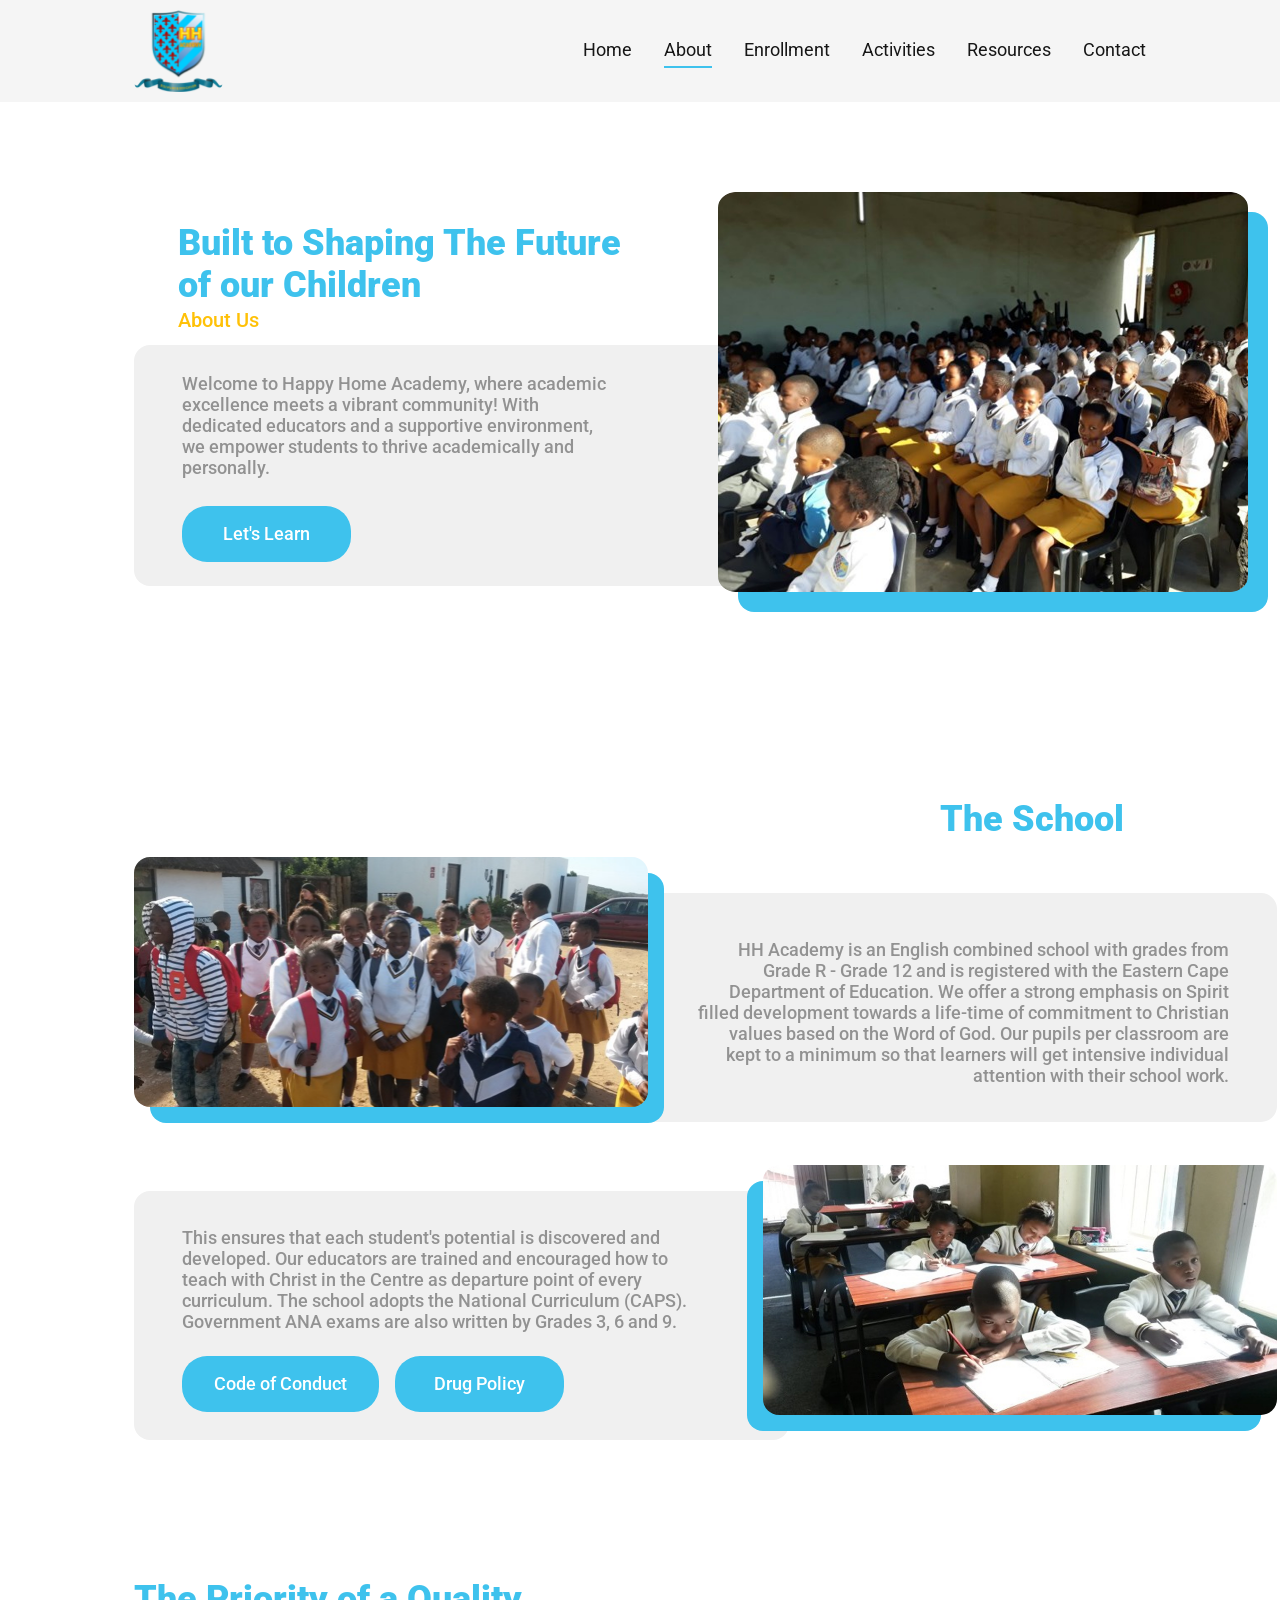
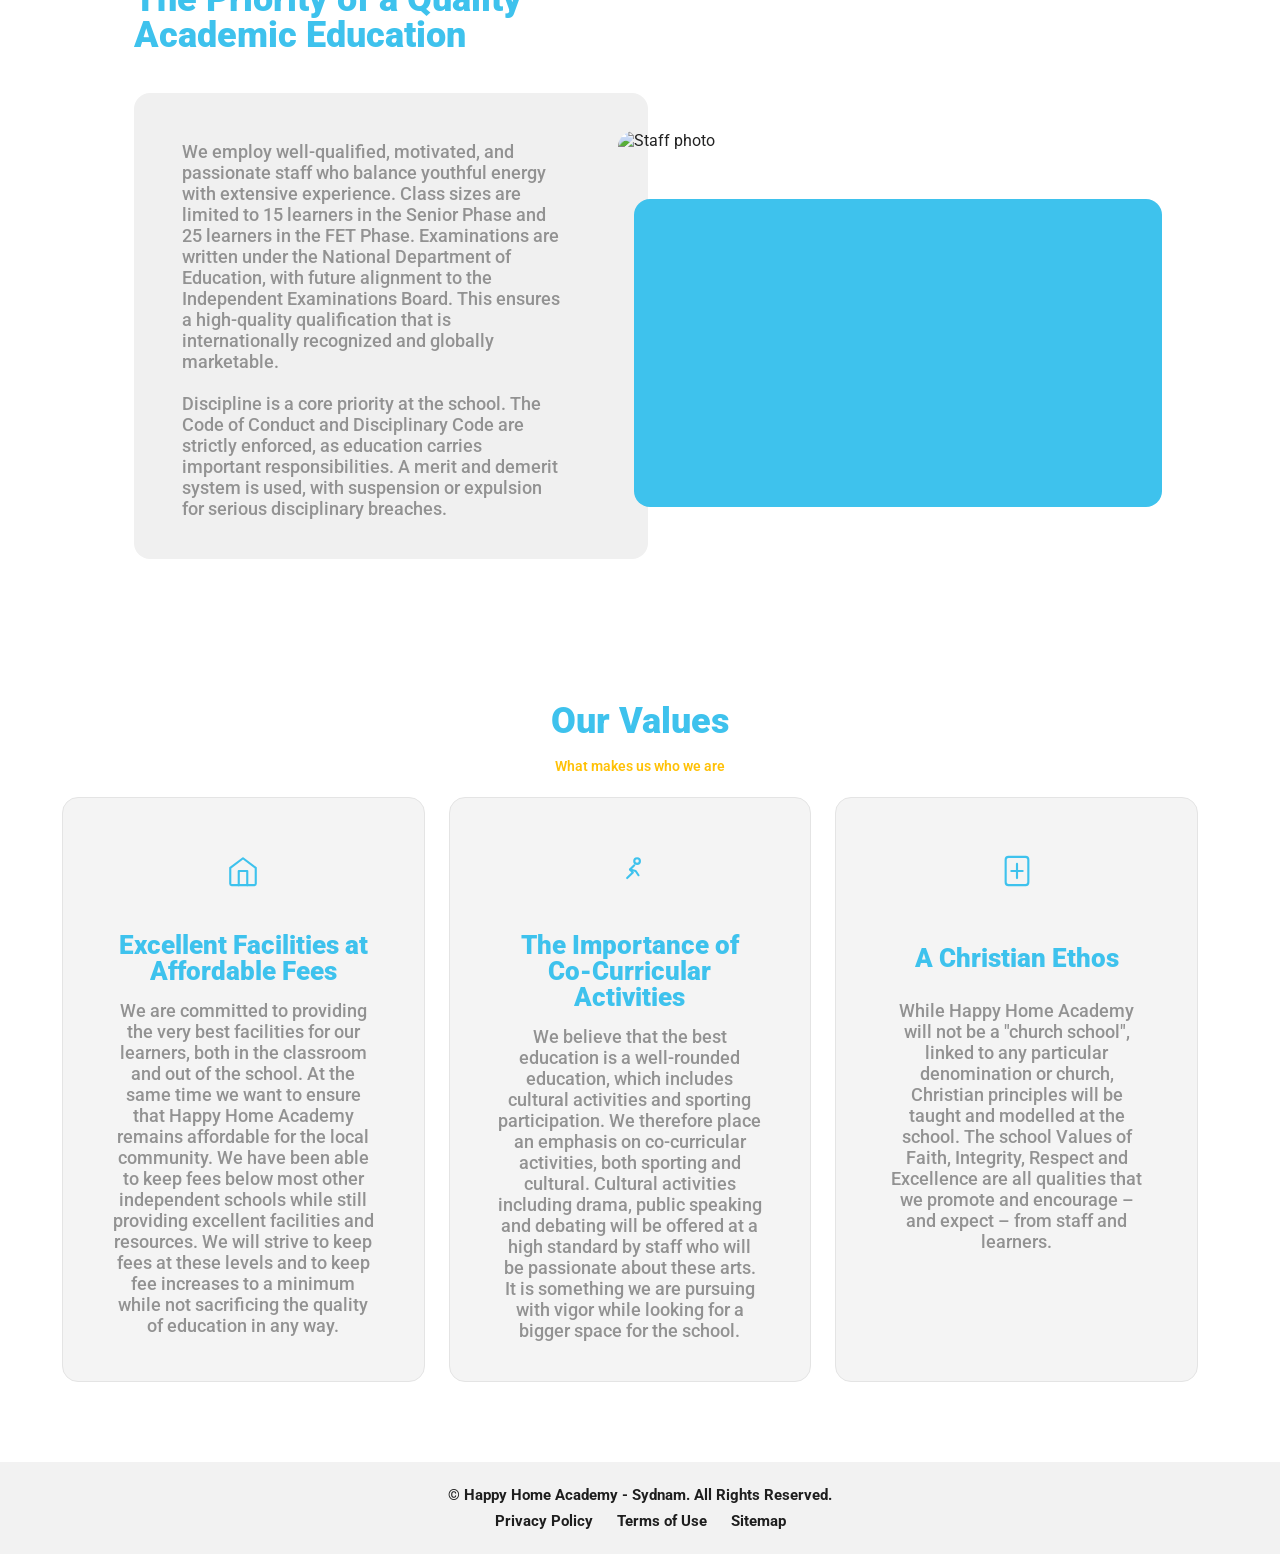
==== about.html @ b1017961 "Update font for about page" ====
<!DOCTYPE html>
<html lang="en">
<head>
  <meta charset="UTF-8" />
  <meta name="viewport" content="width=device-width, initial-scale=1.0" />
  <title>About – HH Academy</title>
  <style>
@import url('https://fonts.googleapis.com/css2?family=Roboto:wght@400;500;700;900&display=swap');

/* ------------------
   About Page Styles
--------------------- */
* {
  box-sizing: border-box;
}

html {
  scroll-behavior: smooth;
}

body {
  margin: 0;
  font-family: 'Roboto', system-ui, -apple-system, BlinkMacSystemFont, sans-serif;
  font-weight: 400;
  color: #222;
  background: #fff;
}
 
a {
  text-decoration: none;
  color: inherit;
}
 
img {
  display: block;
  width: 100%;
  height: 100%;
  object-fit: cover;
  border-radius: 12px;
}

.img-frame img {
  border-radius: 16px;
}
 

:root {
  --cyan: #3EC2ED;
  --cyan-light: #4ecde6;
  --gold: #FFC107;
  --text: #929292;
  --text-light: #888;
  --bg-card: #f0f0f0;
  --white: #fff;
  --page-width: 1439px;
  --page-gutter: 134px;
}
 
/* --- NAVBAR --- */
nav {
  position: sticky;
  top: 0;
  z-index: 100;
  width: 100%;
  height: 102px;
  background: rgba(242,242,242,0.75);
  backdrop-filter: blur(25px);
  display: flex;
  align-items: center;
  padding: 0 134px;
  justify-content: space-between;
}
.nav-logo img { width: 89px; height: 83px; object-fit: contain; }
.nav-links { display: flex; align-items: center; gap: 32px; }
.nav-links a {
  font-size: 18px;
  font-weight: 400;
  color: #171717;
  text-decoration: none;
  padding-bottom: 4px;
  position: relative;
  display: inline-block;
}
.nav-links a::after {
  content: '';
  position: absolute;
  bottom: -4px; left: 50%;
  width: 0; height: 2px;
  background: #3EC2ED;
  transform: translateX(-50%) scaleX(0);
  transition: width 0.3s ease, transform 0.3s ease;
}
.nav-links a.active::after,
.nav-links a:hover::after { width: 100%; transform: translateX(-50%) scaleX(1); }

/* ── HAMBURGER ── */
.hamburger {
  display: none;
  flex-direction: column;
  justify-content: center;
  align-items: center;
  width: 44px; height: 44px;
  background: none; border: none;
  cursor: pointer; gap: 6px; padding: 4px; z-index: 200;
}
.hamburger span {
  display: block; width: 26px; height: 2px;
  background: #171717; border-radius: 2px;
  transition: transform 0.3s ease, opacity 0.3s ease;
}
.hamburger.open span:nth-child(1) { transform: translateY(8px) rotate(45deg); }
.hamburger.open span:nth-child(2) { opacity: 0; }
.hamburger.open span:nth-child(3) { transform: translateY(-8px) rotate(-45deg); }

/* ── MOBILE MENU ── */
.mobile-menu {
  display: none;
  position: fixed; inset: 0;
  background: rgba(255,255,255,0.97);
  z-index: 150;
  flex-direction: column;
  align-items: center; justify-content: center;
  gap: 36px; opacity: 0; pointer-events: none;
  transition: opacity 0.3s ease;
}
.mobile-menu.open { opacity: 1; pointer-events: all; }
.mobile-menu a {
  font-size: 26px; font-weight: 600; color: #171717;
  letter-spacing: 0.5px; text-decoration: none; padding-bottom: 4px;
  position: relative; display: inline-block; transition: color 0.2s;
}
.mobile-menu a::after {
  content: ''; position: absolute; bottom: -4px; left: 50%;
  width: 0; height: 2px; background: #3EC2ED;
  transform: translateX(-50%) scaleX(0);
  transition: width 0.3s ease, transform 0.3s ease;
}
.mobile-menu a.active::after,
.mobile-menu a:hover::after { width: 100%; transform: translateX(-50%) scaleX(1); }
.mobile-menu a.active, .mobile-menu a:hover { color: #3EC2ED; }

.mobile-menu-close {
  position: absolute; top: 30px; right: 30px;
  background: none; border: none; color: #171717;
  font-size: 32px; cursor: pointer; padding: 8px;
  display: flex; align-items: center; justify-content: center;
  z-index: 201; transition: transform 0.2s;
}
.mobile-menu-close:hover { transform: rotate(90deg); }
 

.btn {
  display: inline-flex;
  align-items: center;
  justify-content: center;
  min-height: 56px;
  min-width: 169px;
  padding: 0 32px;
  background: var(--cyan);
  color: #fff;
  border-radius: 25px;
  font-family: 'Roboto', system-ui, -apple-system, BlinkMacSystemFont, sans-serif;
  font-size: 18px;
  font-weight: 500;
  line-height: 1;
  white-space: nowrap;
  transition: background 0.2s, transform 0.15s;
}
 
.btn:hover {
  background: #2db0db;
  transform: translateY(-1px);
}
 
.btn-group {
  display: flex;
  gap: 16px;
  margin-top: 24px;
}
 
/* Image frames */
.img-frame {
  position: relative;
}
 
.img-frame::after {
  content: '';
  position: absolute;
  width: 88%;
  height: 88%;
  background: var(--cyan);
  border-radius: 16px;
  z-index: -1;
}
 
/* --- HERO SECTION --- */
.hero {
  max-width: var(--page-width);
  margin: 0 auto;
  min-height: 567px;
  padding: 120px var(--page-gutter) 85px;
  display: grid;
  grid-template-columns: 514px 530px;
  align-items: start;
  justify-content: space-between;
  gap: 70px;
}
 
.hero-text {
  max-width: 514px;
  position: relative;
  z-index: 0;
}

.hero-text h1 {
  font-family: 'Roboto', system-ui, -apple-system, BlinkMacSystemFont, sans-serif;
  font-size: 36px;
  font-style: normal;
  font-weight: 900;
  line-height: 42px;
  letter-spacing: 0;
  margin: 0;
  color: #3EC2ED;
  padding-left: 44px;
  width: 100%;
  max-width: 520px;
}

.hero-subtitle {
  font-size: 20px;
  margin: 4px 0 16px;
  color: var(--gold);
  line-height: 100%;
  font-weight: 500;
  letter-spacing: 0;
  padding-left: 44px;
  padding-top: 0;
}
 
.hero-card {
  background: var(--bg-card);
  border-radius: 16px;
  width: 690px;
  min-height: 210px;
  padding: 28px 210px 24px 48px;
  margin-right: -176px;
  position: relative;
  z-index: 3;
  margin-left: 0;
  margin-top: -1px;
}
 
.hero-card p {
  font-size: 18px;
  font-weight: 500;
  font-family: 'Roboto', sans-serif;
  line-height: 21px;
  letter-spacing: 0;
  color: #929292;
  margin: 0 0 28px;
  text-align: left;
}
 
.hero-image-wrap {
  max-width: 530px;
  margin-top: -30px;
  position: relative;
  z-index: 2;
}
 
.hero-image-wrap .img-frame {
  height: 400px;
}
 
.hero-image-wrap .img-frame::after {
  position: absolute;
  width: 100%;
  height: 100%;
  background: var(--cyan);
  border-radius: 16px;
  bottom: -20px;
  right: -20px;
  z-index: -1;
}
 
/* --- THE SCHOOL --- */
.school-section {
  padding: 124px var(--page-gutter) 108px;
  max-width: var(--page-width);
  margin: 0 auto;
}
 
.section-title {
  font-family: 'Roboto', system-ui, -apple-system, BlinkMacSystemFont, sans-serif;
  font-size: 36px;
  font-style: normal;
  font-weight: 900;
  line-height: 100%;
  letter-spacing: 0;
  color: #3EC2ED;
  margin: 0 0 20px;
}
 
.section-title.right {
  text-align: right;
  padding-right: 22px;
}
.section-title.left  { text-align: left; }
.section-title.center { text-align: center; }
 
.school-row {
  display: flex;
  align-items: center;
  gap: 0;
  margin-bottom: 58px;
}
 
.school-img-wrap {
  flex: 0 0 514px;
  position: relative;
  z-index: 1;
}
 
.school-img-wrap .img-frame {
  height: 250px;
}
 
.school-img-wrap.left .img-frame::after {
  width: 100%;
  height: 100%;
  bottom: -16px;
  right: -16px;
}
 
.school-img-wrap.right .img-frame::after {
  width: 100%;
  height: 100%;
  bottom: -16px;
  left: -16px;
}
 
.school-card {
  flex: 0 0 655px;
  background: var(--bg-card);
  border-radius: 16px;
  min-height: 176px;
  padding: 46px 48px; 
  font-size: 18px;
  font-weight: 500;
  line-height: 21px;
  letter-spacing: 0;
  color: #929292;
  position: relative;
  z-index: 0;
  margin-bottom: -50px;
}

.school-card.right-card { 
  text-align: right;
  margin-left: -26px;
  padding: 46px 48px 36px 74px; 
}

.school-card.left-card  { 
  text-align: left;
  margin-right: -26px;
  padding: 36px 74px 28px 48px; 
}

.school-card.left-card p {
  text-align: left;
}

.school-card p {
  margin: 0;
  font-family: 'Roboto', sans-serif;
  font-weight: 500;
  text-align: right;
}

.quality-card p {
  margin: 0;
  font-family: 'Roboto', sans-serif;
  font-weight: 500;
  text-align: left;
}
 
/* --- The Priority of a Quality Academic Education --- */
.quality-section {
  padding: 0 var(--page-gutter) 96px;
  max-width: var(--page-width);
  margin: 0 auto;
}
 
.quality-row {
  display: flex;
  align-items: center;
  gap: 0;
}
 
.quality-card {
  flex: 0 0 514px;
  background: var(--bg-card);
  border-radius: 16px;
  min-height: 430px;
  padding: 48px 84px 40px 48px; 
  font-size: 18px;
  font-weight: 500;
  line-height: 21px;
  letter-spacing: 0;
  color: #929292;
  margin-right: -30px;
  position: relative;
  z-index: 0;
  margin-top: 20px;
}
 
.quality-img-wrap {
  flex: 1;
  max-width: 635px;
  position: relative;
  z-index: 1;
}
 
.quality-img-wrap .img-frame {
  aspect-ratio: 635 / 420;
  height: auto;
}

.quality-img-wrap .img-frame img {
  border-radius: 16px;
  object-position: center;
  position: relative;
  top: -10px;
}
 
.quality-img-wrap .img-frame::after {
  width: 100%;
  bottom: -16px;
  right: -16px;
}
 
/* ---OUR VALUES --- */
.values-section {
  padding: 48px 72px 80px;
  background: #fff;
  max-width: var(--page-width);
  margin: 0 auto;
}
 
.values-header {
  text-align: center;
  margin-bottom: 24px;
}
 
.values-sub {
  font-size: 14px;
  font-weight: 600;
  color: var(--gold);
  margin: 4px 0 0;
  line-height: 100%;
}
 
.values-grid {
  display: grid;
  grid-template-columns: repeat(3, minmax(0, 411px));
  gap: 24px;
  justify-content: center;
  max-width: 1281px;
  margin: 0 auto;
  transform: translateX(-10px);
}
 
.value-card {
  background: #f4f4f4;
  border: 1px solid #e4e4e4;
  border-radius: 16px;
  min-height: 385px;
  padding: 56px 48px 40px;
  text-align: center;
  display: flex;
  flex-direction: column;
  align-items: center;
  gap: 16px;
}
 
.value-icon {
  width: 34px;
  height: 34px;
  color: var(--cyan);
  margin-bottom: 28px;
}
 
.value-icon svg {
  width: 100%;
  height: 100%;
}
 
.value-card h3 {
  font-size: 26px;
  font-weight: 900;
  color: var(--cyan);
  line-height: 100%;
  letter-spacing: 0;
  min-height: 2em;
  margin: 0;
  display: flex;
  align-items: center;
  justify-content: center;
}
 
.value-card p {
  width: 314px;
  max-width: 100%;
  font-family: 'Roboto', sans-serif;
  font-size: 18px;
  font-weight: 500;
  line-height: 21px;
  letter-spacing: 0;
  color: #929292;
  text-align: center;
  margin: 0;
}
 
/* --- FOOTER --- */
footer {
  background: #F2F2F2;
  height: 92px;
  display: flex;
  flex-direction: column;
  align-items: center;
  justify-content: center;
  gap: 8px;
}
footer .copyright {
  font-family: 'Roboto', sans-serif;
  font-weight: 700;
  font-size: 15px;
  color: #1E1E1E;
}
footer .footer-links {
  display: flex;
  gap: 24px;
}
footer .footer-links a {
  font-family: 'Roboto', sans-serif;
  font-weight: 700;
  font-size: 15px;
  color: #1E1E1E;
  text-decoration: none;
}
footer .footer-links a:hover { text-decoration: underline; }
 

@media (max-width: 980px) {
  :root {
    --page-gutter: 24px;
  }

  nav {
    padding-left: 24px;
    padding-right: 24px;
  }

  .hero {
    grid-template-columns: minmax(0, 1fr);
    min-height: auto;
    padding: 140px var(--page-gutter) 64px;
    gap: 36px;
  }

  .hero-text,
  .hero-image-wrap {
    width: 100%;
    max-width: 720px;
    margin-left: auto;
    margin-right: auto;
    min-width: 0;
    min-height: 0;
  }

  .hero,
  .school-row,
  .quality-row {
    flex-direction: column;
  }

  .hero-image-wrap,
  .school-img-wrap,
  .quality-img-wrap {
    flex: none;
    max-width: 100%;
    width: 100%;
  }

  .hero-image-wrap {
    margin-top: 0;
  }

  .hero-text h1 {
    width: auto;
    max-width: 100%;
    padding-left: 0;
  }

  .hero-subtitle {
    padding-left: 0;
  }

  .hero-card {
    width: 100%;
    margin-right: 0;
    padding: 28px 32px 30px;
  }

  .hero-image-wrap .img-frame {
    height: auto;
    aspect-ratio: 16 / 10;
  }

  .school-card,
  .school-card.right-card,
  .school-card.left-card,
  .quality-card {
    flex: none;
    width: 100%;
    max-width: 720px;
    min-height: 0;
    margin-left: auto;
    margin-right: auto;
    padding: 34px 32px;
    line-height: 1.28;
  }

  .school-card.right-card,
  .school-card.left-card,
  .quality-card {
    margin-left: auto;
    margin-right: auto;
  }

  .school-row,
  .quality-row {
    align-items: stretch;
    gap: 28px;
  }

  .school-img-wrap .img-frame,
  .quality-img-wrap .img-frame {
    height: auto;
    aspect-ratio: 16 / 10;
  }

  .values-grid {
    grid-template-columns: 1fr;
    max-width: 720px;
    margin: 0 auto;
    transform: none;
  }

  .school-section,
  .quality-section,
  .values-section {
    padding-left: var(--page-gutter);
    padding-right: var(--page-gutter);
  }
}

@media (max-width: 768px) {
  html,
  body {
    overflow-x: clip;
  }

  nav {
    height: 70px;
    padding: 0 20px;
  }
  .nav-logo img { width: 56px; height: 52px; }
  .nav-links { display: none; }
  .hamburger { display: flex; }

  .mobile-menu {
    display: flex;
  }

  .mobile-menu a {
    font-size: 26px;
    font-weight: 600;
    color: #171717;
    letter-spacing: 0.5px;
    text-decoration: none;
    transition: color 0.2s;
  }

  .mobile-menu a.active,
  .mobile-menu a:hover {
    color: var(--cyan);
  }

  .hero {
    width: 100%;
    grid-template-columns: minmax(0, 1fr);
    justify-items: stretch;
    padding: 30px 20px 40px;
    gap: 28px;
  }

  .about-page .hero {
    padding-bottom: 40px;
    gap: 28px;
  }

  .hero-text {
    width: calc(100vw - 40px);
    max-width: none;
    margin-left: 0;
    margin-right: 0;
    justify-self: stretch;
  }

  .hero-image-wrap {
    width: calc(100vw - 40px);
    max-width: 100%;
    margin-left: 0;
    margin-right: 0;
  }

  .school-img-wrap,
  .quality-img-wrap {
    width: auto;
    max-width: 100%;
    margin-left: 0;
    margin-right: 0;
  }

  .hero-text h1,
  .hero-subtitle {
    padding-left: 0;
  }

  .hero-text h1 {
    width: auto;
    font-size: 2rem;
    line-height: 1.12;
    text-wrap: balance;
    overflow-wrap: break-word;
  }

  .hero-subtitle {
    font-size: 1rem;
    padding-top: 0;
    margin: 12px 0 12px;
  }

  .about-page .hero-text,
  .about-page .hero-text h1,
  .about-page .hero-subtitle,
  .about-page .section-title,
  .about-page .section-title.right,
  .about-page .section-title.left,
  .about-page .section-title.center,
  .about-page .values-header {
    text-align: center;
  }

  .hero-card {
    width: auto;
    max-width: 100%;
    margin: 0;
    border-radius: 14px;
    padding: 20px 16px 22px;
    overflow: hidden;
  }

  .hero-card p {
    max-width: 34ch;
    margin-left: auto;
    margin-right: auto;
    font-size: 15px;
    line-height: 21px;
    margin-bottom: 18px;
  }

  .hero-card .btn {
    display: flex;
    max-width: 320px;
    margin-left: auto;
    margin-right: auto;
  }

  .hero-image-wrap .img-frame {
    height: auto;
    aspect-ratio: 4 / 3;
  }

  .img-frame {
    max-width: 100%;
    overflow: hidden;
  }

  .img-frame::after {
    border-radius: 14px;
  }

  .hero-image-wrap .img-frame::after,
  .school-img-wrap.left .img-frame::after,
  .quality-img-wrap .img-frame::after {
    bottom: -8px;
    right: -8px;
  }

  .school-img-wrap.right .img-frame::after {
    bottom: -8px;
    left: -8px;
  }

  .school-section,
  .quality-section,
  .values-section {
    padding: 44px 16px;
  }

  .about-page .school-section {
    margin-top: 0;
    padding-top: 34px;
  }

  .about-page .school-section .section-title {
    margin-top: 0;
  }

  .section-title {
    font-size: 1.9rem;
    line-height: 1.12;
    margin-bottom: 20px;
  }

  .section-title.right,
  .section-title.left,
  .section-title.center {
    text-align: left;
  }

  .school-row,
  .quality-row {
    gap: 20px;
    margin-bottom: 34px;
  }

  .about-page .school-row.bottom .school-img-wrap {
    order: -1;
  }

  .about-page .school-row.bottom .school-card {
    order: 1;
  }

  .school-card,
  .school-card.right-card,
  .school-card.left-card,
  .quality-card {
    width: 100%;
    margin: 0;
    padding: 20px 16px;
    border-radius: 14px;
    font-size: 15px;
    line-height: 21px;
    text-align: left;
  }

  .school-img-wrap .img-frame,
  .quality-img-wrap .img-frame {
    height: auto;
  }

  .quality-img-wrap {
    max-width: 100%;
  }

  .quality-img-wrap .img-frame img {
    top: 0;
  }

  .btn-group {
    flex-direction: column;
    align-items: stretch;
    gap: 12px;
  }

  .btn {
    width: 100%;
    max-width: 100%;
    min-height: 46px;
    min-width: 0;
    padding: 0 18px;
    border-radius: 22px;
    text-align: center;
    font-size: 0.95rem;
  }

  .values-header {
    margin-bottom: 28px;
    text-align: center;
  }

  .values-grid {
    gap: 16px;
  }

  .value-card {
    min-height: 0;
    padding: 30px 18px 28px;
    border-radius: 14px;
    gap: 12px;
  }

  .value-icon {
    margin-bottom: 8px;
  }

  .value-card h3 {
    font-size: 1.4rem;
    line-height: 1.15;
    min-height: 0;
  }

  .value-card p {
    width: 100%;
    font-size: 15px;
    line-height: 21px;
    text-align: center;
  }

  footer {
    height: auto;
    padding: 20px 16px;
    text-align: center;
  }

  footer .copyright,
  footer .footer-links a {
    font-size: 12px;
  }

  footer .footer-links {
    flex-direction: column;
    gap: 16px;
    flex-wrap: wrap;
    justify-content: center;
  }
}

@media (max-width: 480px) {
  nav {
    padding: 0 20px;
  }

  .hamburger {
    width: 44px;
    height: 44px;
  }

  .mobile-menu {
    gap: 28px;
  }

  .hero {
    justify-items: start;
    padding: 30px 20px 40px;
  }

  .hero-text,
  .hero-image-wrap {
    width: calc(100vw - 40px);
    max-width: 350px;
    margin-left: 0;
    margin-right: 0;
    justify-self: start;
  }

  .hero-text h1 {
    font-size: 1.45rem;
    line-height: 1.15;
  }

  .hero-card .btn {
    max-width: 280px;
  }

  .hero-card,
  .school-card,
  .school-card.right-card,
  .school-card.left-card,
  .quality-card,
  .value-card {
    padding-left: 14px;
    padding-right: 14px;
  }

  .hero-card p,
  .school-card,
  .quality-card,
  .value-card p {
    font-size: 15px;
    line-height: 21px;
  }

  .hero-image-wrap .img-frame,
  .school-img-wrap .img-frame {
    height: auto;
    aspect-ratio: 4 / 3;
  }

  .school-section,
  .quality-section,
  .values-section {
    padding-left: 20px;
    padding-right: 20px;
    overflow: hidden;
  }

  .school-row,
  .quality-row,
  .values-grid,
  .values-header,
  .section-title {
    width: calc(100vw - 40px);
    max-width: 350px;
    margin-left: 0;
    margin-right: 0;
  }

  .values-grid,
  .values-header {
    margin-left: auto;
    margin-right: auto;
  }

  .values-grid {
    justify-items: center;
  }

  .school-img-wrap,
  .quality-img-wrap,
  .school-card,
  .school-card.right-card,
  .school-card.left-card,
  .quality-card {
    width: 100%;
    max-width: 100%;
  }

  .section-title {
    font-size: 1.6rem;
  }

  .value-card h3 {
    font-size: 1.2rem;
  }

  footer .footer-links {
    flex-direction: column;
    gap: 12px;
  }
}
/* ------------------
   About Page Styles End
--------------------- */
  </style>
</head>
<body class="about-page">

  <!-- Navbar -->
  <nav>
    <div class="nav-logo">
      <img src="Images/HH_Academy_logo.png" alt="HH Academy Logo" onerror="this.style.display='none'">
    </div>
    <div class="nav-links">
      <a href="index.html">Home</a>
      <a href="about.html" class="active">About</a>
      <a href="enrollment.html">Enrollment</a>
      <a href="activities.html">Activities</a>
      <a href="resources.html">Resources</a>
      <a href="contact.html">Contact</a>
    </div>
    <button class="hamburger" id="hamburger" aria-label="Toggle navigation" aria-expanded="false">
      <span></span><span></span><span></span>
    </button>
  </nav>

  <!-- MOBILE MENU -->
  <div class="mobile-menu" id="mobileMenu" role="navigation" aria-label="Mobile navigation">
    <button class="mobile-menu-close" id="mobileMenuClose" aria-label="Close navigation">&times;</button>
    <a href="index.html">Home</a>
    <a href="about.html" class="active">About</a>
    <a href="enrollment.html">Enrollment</a>
    <a href="activities.html">Activities</a>
    <a href="resources.html">Resources</a>
    <a href="contact.html">Contact</a>
  </div>

  <!--- HERO SECTION --->
  <section class="hero">
    <div class="hero-text">
      <h1>Built to Shaping The Future<br>of our Children</h1>
      <p class="hero-subtitle">About Us</p>
      <div class="hero-card">
        <p>Welcome to Happy Home Academy, where academic excellence&nbsp;meets a vibrant community! With dedicated educators and a supportive environment, we empower students to thrive academically and personally.</p>
        <a href="#school" class="btn">Let's Learn</a> 
      </div>
    </div>
    <div class="hero-image-wrap">
      <div class="img-frame">
        <img src="Images/image 2.png" alt="School assembly" />
      </div>
    </div>
  </section>

  <!--- THE SCHOOL --->
  <section class="school-section" id="school">
    <h2 class="section-title right">The School</h2>

    <div class="school-row top">
      <div class="school-img-wrap left">
        <div class="img-frame">
          <img src="Images/image 4.png" alt="Students outside" />
        </div>
      </div>
      <div class="school-card right-card">
        <p>HH Academy is an English combined school with grades from Grade R - Grade 12 and is registered with the Eastern Cape Department of Education. We offer a strong emphasis on Spirit filled development towards a life-time of commitment to Christian values based on the Word of God. Our pupils per classroom are kept to a minimum so that learners will get intensive individual attention with their school work.</p>
      </div>
    </div>

    <div class="school-row bottom">
      <div class="school-card left-card">
        <p>This ensures that each student's potential is discovered and developed. Our educators are trained and encouraged how to teach with Christ in the Centre as departure point of every curriculum. The school adopts the National Curriculum (CAPS). Government ANA exams are also written by Grades 3, 6 and 9.</p>
        <div class="btn-group">
          <a href="https://www.hhacademy.co.za/HH%20Academy%20Code%20of%20Conduct.pdf" class="btn">Code of Conduct</a>
          <a href="https://www.hhacademy.co.za/HH%20Academy%20drug%20policy.pdf" class="btn">Drug Policy</a>
        </div>
      </div>
      <div class="school-img-wrap right">
        <div class="img-frame">
          <img src="Images/image 3.png" alt="Students in class" />
        </div>
      </div>
    </div>
  </section>

  <!--- The Priority of a Quality Academic Education --->
  <section class="quality-section">
    <h2 class="section-title left">The Priority of a Quality<br>Academic Education</h2>

    <div class="quality-row">
      <div class="quality-card">
        <p>We employ well-qualified, motivated, and passionate staff who balance youthful energy with extensive experience. Class sizes are limited to 15 learners in the Senior Phase and 25 learners in the FET Phase. Examinations are written under the National Department of Education, with future alignment to the Independent Examinations Board. This ensures a high-quality qualification that is internationally recognized and globally marketable.</p>
        <br />
        <p>Discipline is a core priority at the school. The Code of Conduct and Disciplinary Code are strictly enforced, as education carries important responsibilities. A merit and demerit system is used, with suspension or expulsion for serious disciplinary breaches.</p>
      </div>
      <div class="quality-img-wrap">
        <div class="img-frame">
          <img src="Images/image 5.png" alt="Staff photo" />
        </div>
      </div>
    </div>
  </section>

  <!--- OUR VALUES --->
  <section class="values-section">
    <div class="values-header">
      <h2 class="section-title center">Our Values</h2>
      <p class="values-sub">What makes us who we are</p>
    </div>

    <div class="values-grid">
      <div class="value-card">
        <div class="value-icon">
          <!-- House icon -->
          <svg xmlns="http://www.w3.org/2000/svg" viewBox="0 0 24 24" fill="none" stroke="currentColor" stroke-width="1.5" stroke-linecap="round" stroke-linejoin="round">
            <path d="M3 9.75L12 3l9 6.75V21a1 1 0 01-1 1H4a1 1 0 01-1-1V9.75z"/>
            <path d="M9 22V12h6v10"/>
          </svg>
        </div>
        <h3>Excellent Facilities at Affordable Fees</h3>
        <p>We are committed to providing the very best facilities for our learners, both in the classroom and out of the school. At the same time we want to ensure that Happy Home Academy remains affordable for the local community. We have been able to keep fees below most other independent schools while still providing excellent facilities and resources. We will strive to keep fees at these levels and to keep fee increases to a minimum while not sacrificing the quality of education in any way.</p>
      </div>

      <div class="value-card">
        <div class="value-icon">
          <!-- activity icon -->
          <svg xmlns="http://www.w3.org/2000/svg" viewBox="0 0 24 24" fill="none" stroke="currentColor" stroke-width="1.5" stroke-linecap="round" stroke-linejoin="round">
            <circle cx="17" cy="5" r="2"/>
            <path d="M15 8l-3 3 2 2-4 4"/>
            <path d="M12 11l4 1 2 3"/>
          </svg>
        </div>
        <h3>The Importance of Co-Curricular Activities</h3>
        <p>We believe that the best education is a well-rounded education, which includes cultural activities and sporting participation. We therefore place an emphasis on co-curricular activities, both sporting and cultural. Cultural activities including drama, public speaking and debating will be offered at a high standard by staff who will be passionate about these arts. It is something we are pursuing with vigor while looking for a bigger space for the school.</p>
      </div>

      <div class="value-card">
        <div class="value-icon">
          <!-- Bible icon -->
          <svg xmlns="http://www.w3.org/2000/svg" viewBox="0 0 24 24" fill="none" stroke="currentColor" stroke-width="1.5" stroke-linecap="round" stroke-linejoin="round">
            <rect x="4" y="2" width="16" height="20" rx="2"/>
            <line x1="12" y1="7" x2="12" y2="17"/>
            <line x1="8" y1="12" x2="16" y2="12"/>
          </svg>
        </div>
        <h3>A Christian Ethos</h3>
        <p>While Happy Home Academy will not be a "church school", linked to any particular denomination or church, Christian principles will be taught and modelled at the school. The school Values of Faith, Integrity, Respect and Excellence are all qualities that we promote and encourage – and expect – from staff and learners.</p>
      </div>
    </div>
  </section>

  <!-- FOOTER -->
  <footer>
    <span class="copyright">© Happy Home Academy - Sydnam. All Rights Reserved.</span>
    <div class="footer-links">
      <a href="#">Privacy Policy</a>
      <a href="#">Terms of Use</a>
      <a href="#">Sitemap</a>
    </div>
  </footer>

  <script>
    // Hamburger / mobile menu
    const hamburger = document.getElementById('hamburger');
    const mobileMenu = document.getElementById('mobileMenu');
    const mobileMenuClose = document.getElementById('mobileMenuClose');
    hamburger.addEventListener('click', () => {
      const isOpen = mobileMenu.classList.toggle('open');
      hamburger.classList.toggle('open', isOpen);
      hamburger.setAttribute('aria-expanded', isOpen);
      document.body.style.overflow = isOpen ? 'hidden' : '';
    });
    // Close menu when close button is clicked
    mobileMenuClose.addEventListener('click', () => {
      mobileMenu.classList.remove('open');
      hamburger.classList.remove('open');
      hamburger.setAttribute('aria-expanded', 'false');
      document.body.style.overflow = '';
    });
    mobileMenu.querySelectorAll('a').forEach(link => {
      link.addEventListener('click', () => {
        mobileMenu.classList.remove('open');
        hamburger.classList.remove('open');
        hamburger.setAttribute('aria-expanded', 'false');
        document.body.style.overflow = '';
      });
    });
  </script>
</body>
</html>
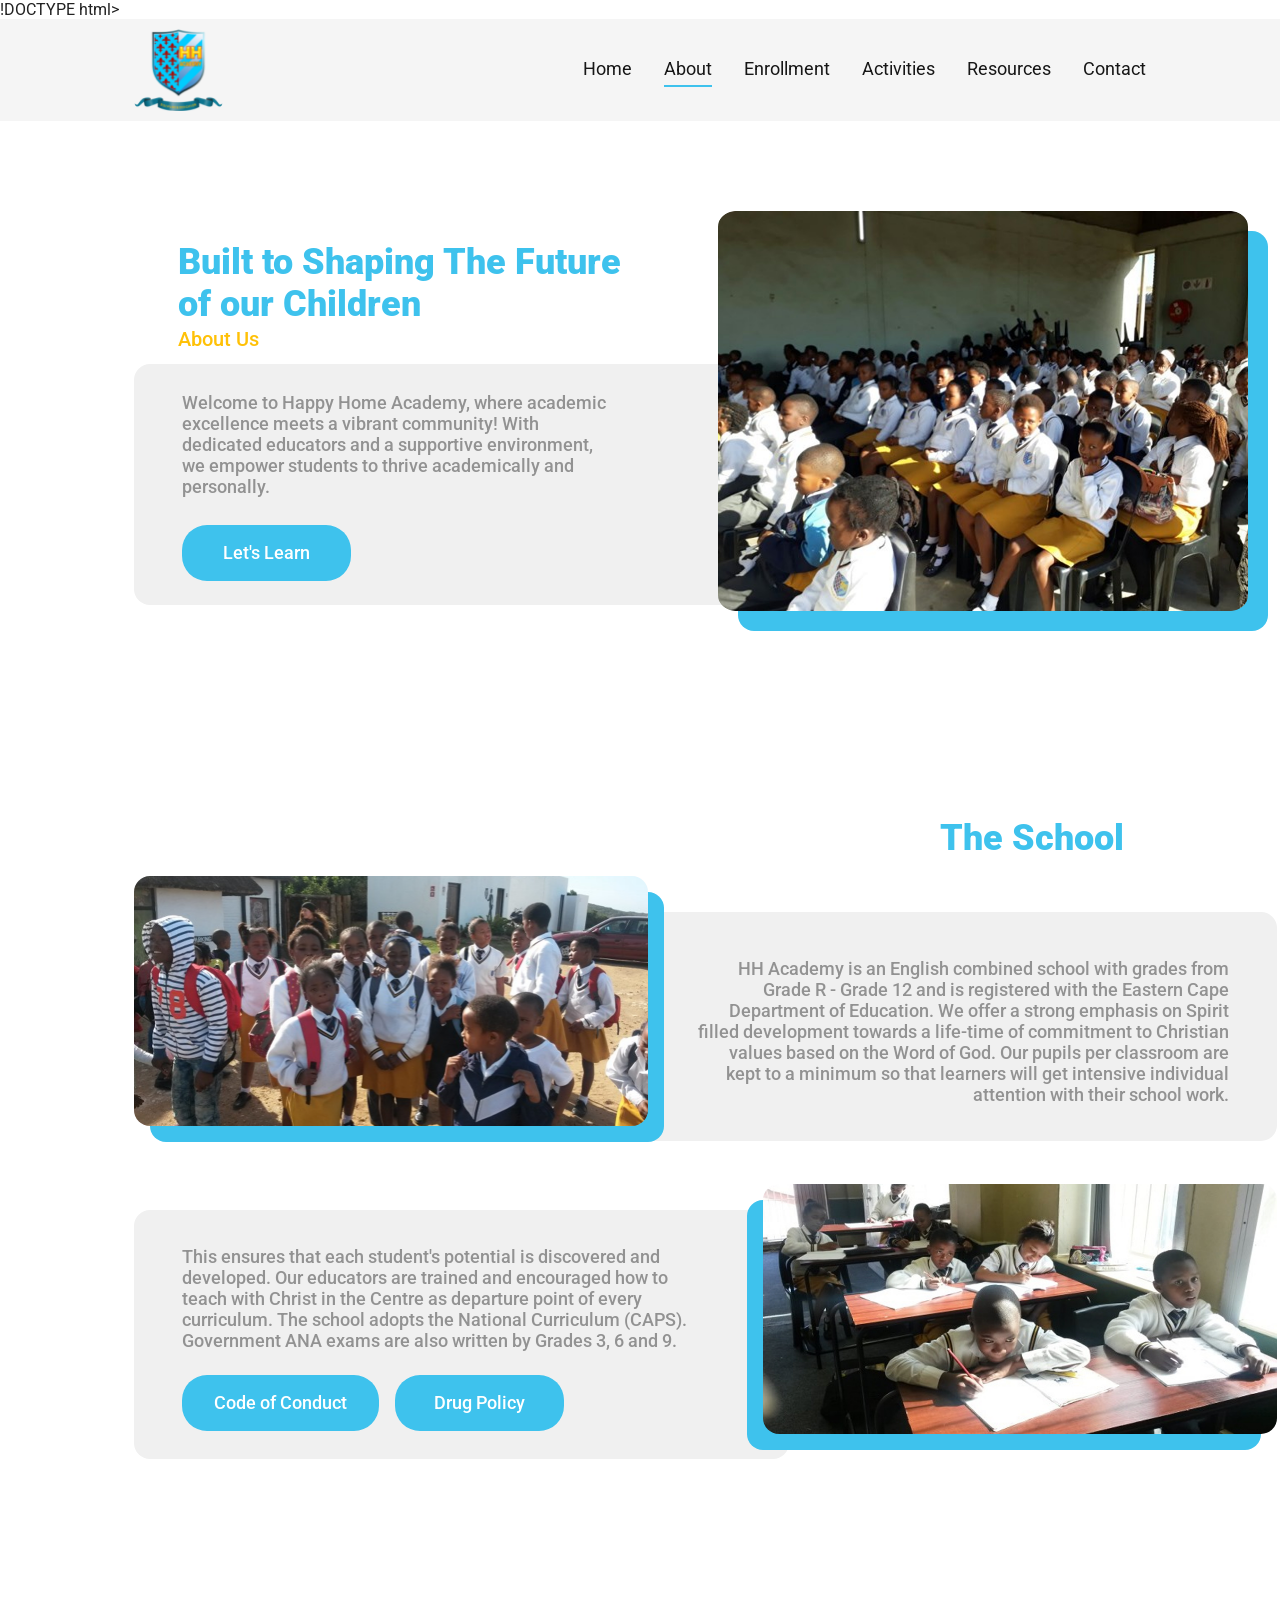
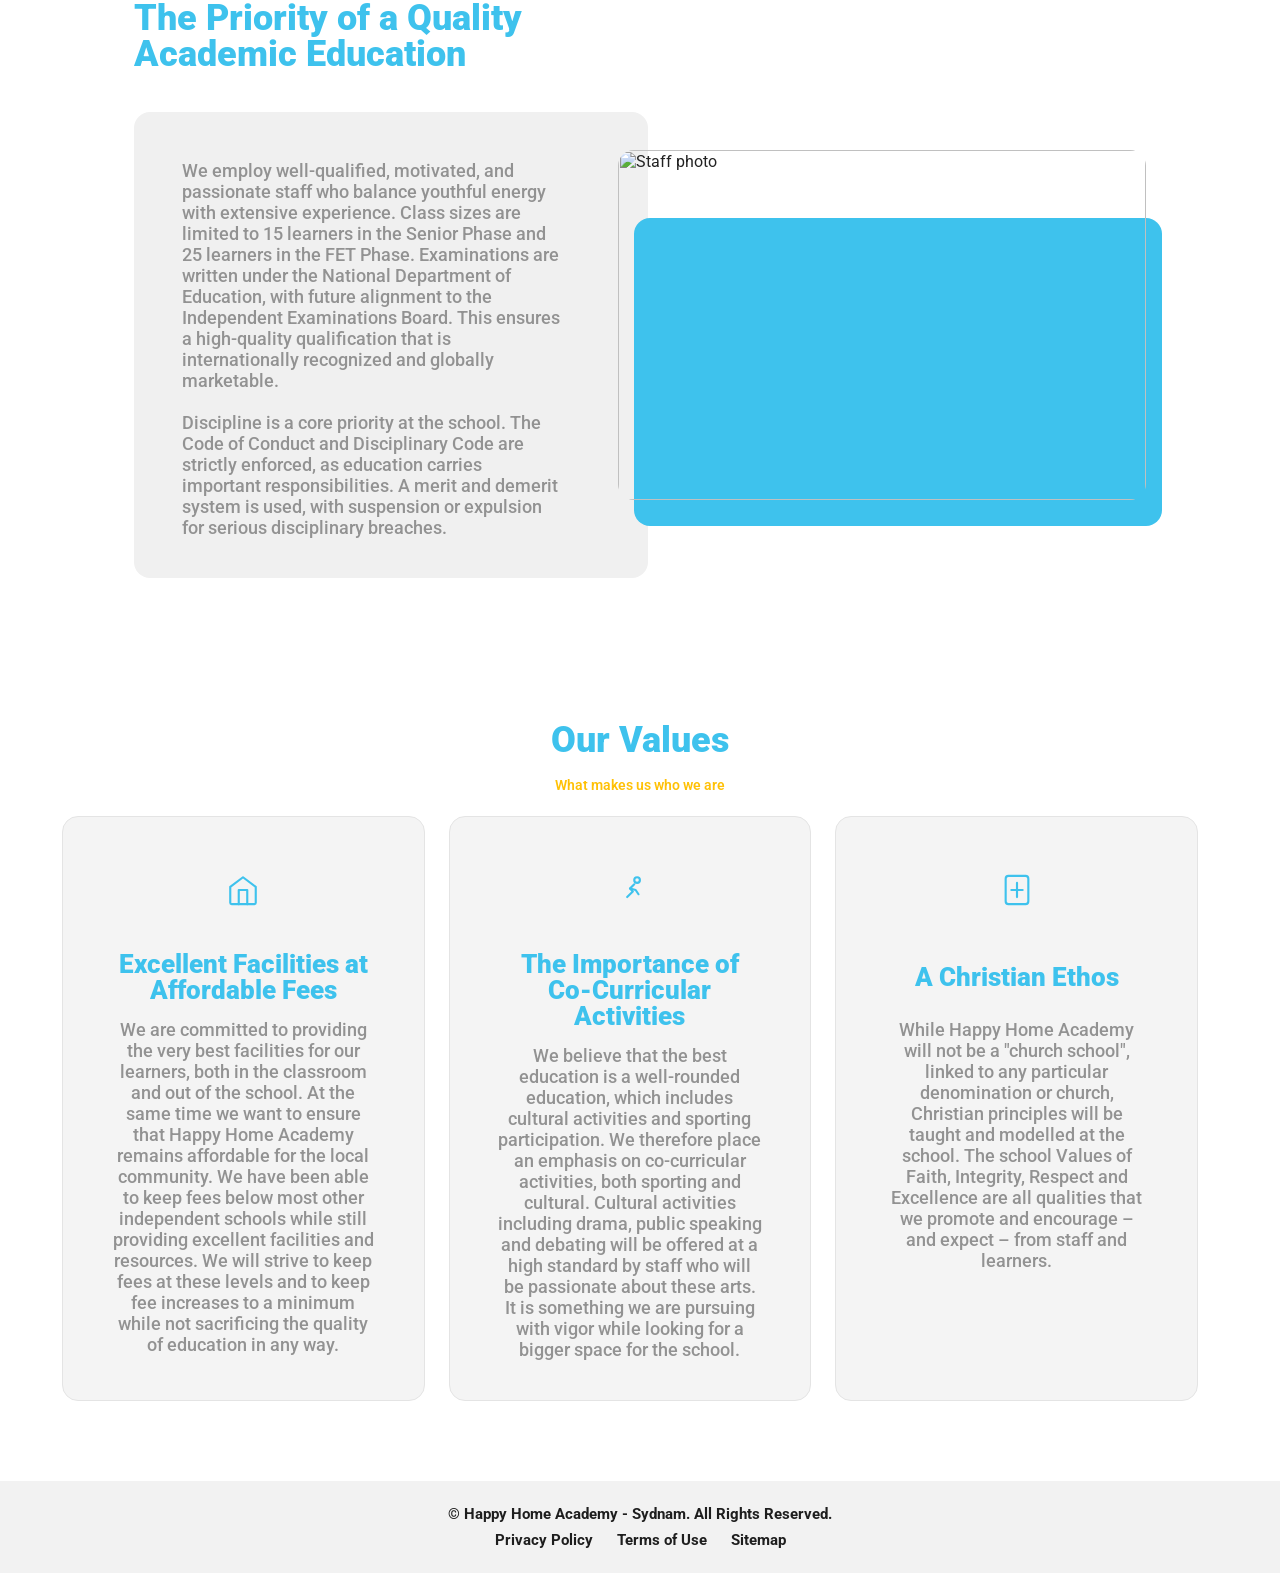
==== commit cef2a535: "Update about.html" ====
--- a/about.html
+++ b/about.html
@@ -1,4 +1,4 @@
-<!DOCTYPE html>
+!DOCTYPE html>
 <html lang="en">
 <head>
   <meta charset="UTF-8" />
@@ -72,6 +72,9 @@
 }
 .nav-logo img { width: 89px; height: 83px; object-fit: contain; }
 .nav-links { display: flex; align-items: center; gap: 32px; }
+.nav-item {
+  position: relative;
+}
 .nav-links a {
   font-size: 18px;
   font-weight: 400;
@@ -92,6 +95,49 @@
 }
 .nav-links a.active::after,
 .nav-links a:hover::after { width: 100%; transform: translateX(-50%) scaleX(1); }
+.dropdown {
+  position: absolute;
+  top: calc(100% + 16px);
+  left: 50%;
+  min-width: 210px;
+  padding: 10px;
+  background: #fff;
+  border: 1px solid #E1E1E1;
+  border-radius: 14px;
+  box-shadow: 0 18px 40px rgba(0,0,0,0.12);
+  transform: translate(-50%, 8px);
+  opacity: 0;
+  pointer-events: none;
+  transition: opacity 0.2s ease, transform 0.2s ease;
+}
+.dropdown a {
+  display: block;
+  padding: 11px 12px;
+  border-radius: 10px;
+  font-size: 14px;
+  line-height: 18px;
+  color: #414141;
+  white-space: nowrap;
+}
+.dropdown a::after { display: none; }
+.dropdown::before {
+  content: '';
+  position: absolute;
+  left: 0;
+  right: 0;
+  top: -14px;
+  height: 14px;
+}
+.dropdown a:hover {
+  background: #E8F9FF;
+  color: #3EC2ED;
+}
+.nav-item:hover .dropdown,
+.nav-item:focus-within .dropdown {
+  opacity: 1;
+  pointer-events: all;
+  transform: translate(-50%, 0);
+}
 
 /* ── HAMBURGER ── */
 .hamburger {
@@ -552,7 +598,7 @@
 footer .footer-links a:hover { text-decoration: underline; }
  
 
-@media (max-width: 980px) {
+@media (max-width: 1180px) {
   :root {
     --page-gutter: 24px;
   }
@@ -591,6 +637,14 @@
     flex: none;
     max-width: 100%;
     width: 100%;
+  }
+
+  .hero-image-wrap,
+  .school-img-wrap,
+  .quality-img-wrap {
+    max-width: 720px;
+    margin-left: auto;
+    margin-right: auto;
   }
 
   .hero-image-wrap {
@@ -966,7 +1020,7 @@
   }
 
   .hero {
-    justify-items: start;
+    justify-items: center;
     padding: 30px 20px 40px;
   }
 
@@ -974,9 +1028,9 @@
   .hero-image-wrap {
     width: calc(100vw - 40px);
     max-width: 350px;
-    margin-left: 0;
-    margin-right: 0;
-    justify-self: start;
+    margin-left: auto;
+    margin-right: auto;
+    justify-self: center;
   }
 
   .hero-text h1 {
@@ -1027,12 +1081,6 @@
   .section-title {
     width: calc(100vw - 40px);
     max-width: 350px;
-    margin-left: 0;
-    margin-right: 0;
-  }
-
-  .values-grid,
-  .values-header {
     margin-left: auto;
     margin-right: auto;
   }
@@ -1074,11 +1122,17 @@
   <!-- Navbar -->
   <nav>
     <div class="nav-logo">
-      <img src="Images/HH_Academy_logo.png" alt="HH Academy Logo" onerror="this.style.display='none'">
+      <img src="Images/HH_Academy_logo.png" alt="HH Academy Logo" loading="lazy" onerror="this.style.display='none'">
     </div>
     <div class="nav-links">
       <a href="index.html">Home</a>
-      <a href="about.html" class="active">About</a>
+      <div class="nav-item">
+        <a href="about.html" class="active">About</a>
+        <div class="dropdown" aria-label="About sub pages">
+          <a href="code_of_conduct.html">Code of Conduct</a>
+          <a href="drug_policy.html">Drug Policy</a>
+        </div>
+      </div>
       <a href="enrollment.html">Enrollment</a>
       <a href="activities.html">Activities</a>
       <a href="resources.html">Resources</a>
@@ -1094,6 +1148,8 @@
     <button class="mobile-menu-close" id="mobileMenuClose" aria-label="Close navigation">&times;</button>
     <a href="index.html">Home</a>
     <a href="about.html" class="active">About</a>
+    <a href="https://www.hhacademy.co.za/HH%20Academy%20Code%20of%20Conduct.pdf">Code of Conduct</a>
+    <a href="drug-policy.html">Drug Policy</a>
     <a href="enrollment.html">Enrollment</a>
     <a href="activities.html">Activities</a>
     <a href="resources.html">Resources</a>
@@ -1112,7 +1168,7 @@
     </div>
     <div class="hero-image-wrap">
       <div class="img-frame">
-        <img src="Images/image 2.png" alt="School assembly" />
+        <img src="Images/image 2.png" alt="School assembly" loading="lazy" />
       </div>
     </div>
   </section>
@@ -1124,7 +1180,7 @@
     <div class="school-row top">
       <div class="school-img-wrap left">
         <div class="img-frame">
-          <img src="Images/image 4.png" alt="Students outside" />
+          <img src="Images/image 4.png" alt="Students outside" loading="lazy" />
         </div>
       </div>
       <div class="school-card right-card">
@@ -1137,12 +1193,12 @@
         <p>This ensures that each student's potential is discovered and developed. Our educators are trained and encouraged how to teach with Christ in the Centre as departure point of every curriculum. The school adopts the National Curriculum (CAPS). Government ANA exams are also written by Grades 3, 6 and 9.</p>
         <div class="btn-group">
           <a href="https://www.hhacademy.co.za/HH%20Academy%20Code%20of%20Conduct.pdf" class="btn">Code of Conduct</a>
-          <a href="https://www.hhacademy.co.za/HH%20Academy%20drug%20policy.pdf" class="btn">Drug Policy</a>
+          <a href="drug-policy.html" class="btn">Drug Policy</a>
         </div>
       </div>
       <div class="school-img-wrap right">
         <div class="img-frame">
-          <img src="Images/image 3.png" alt="Students in class" />
+          <img src="Images/image 3.png" alt="Students in class" loading="lazy" />
         </div>
       </div>
     </div>
@@ -1160,7 +1216,7 @@
       </div>
       <div class="quality-img-wrap">
         <div class="img-frame">
-          <img src="Images/image 5.png" alt="Staff photo" />
+          <img src="Images/image 5.png" alt="Staff photo" loading="lazy" />
         </div>
       </div>
     </div>
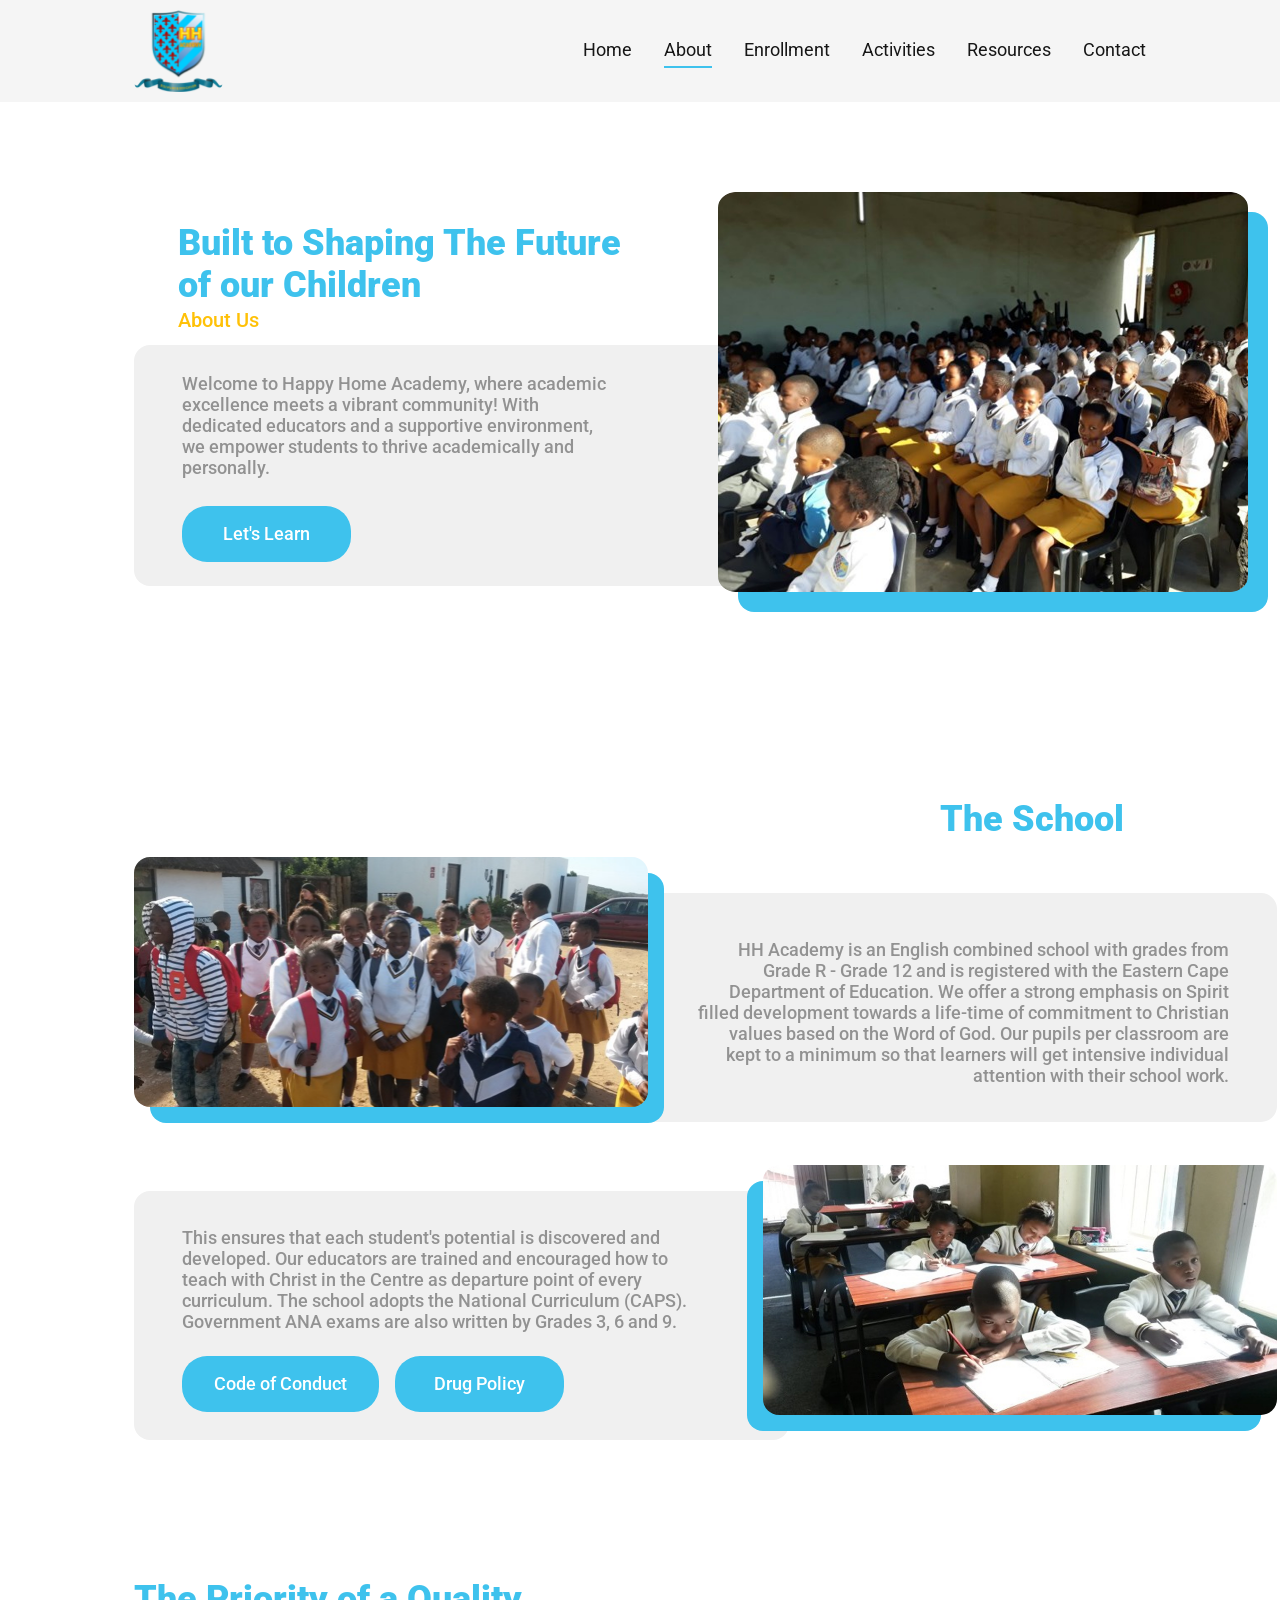
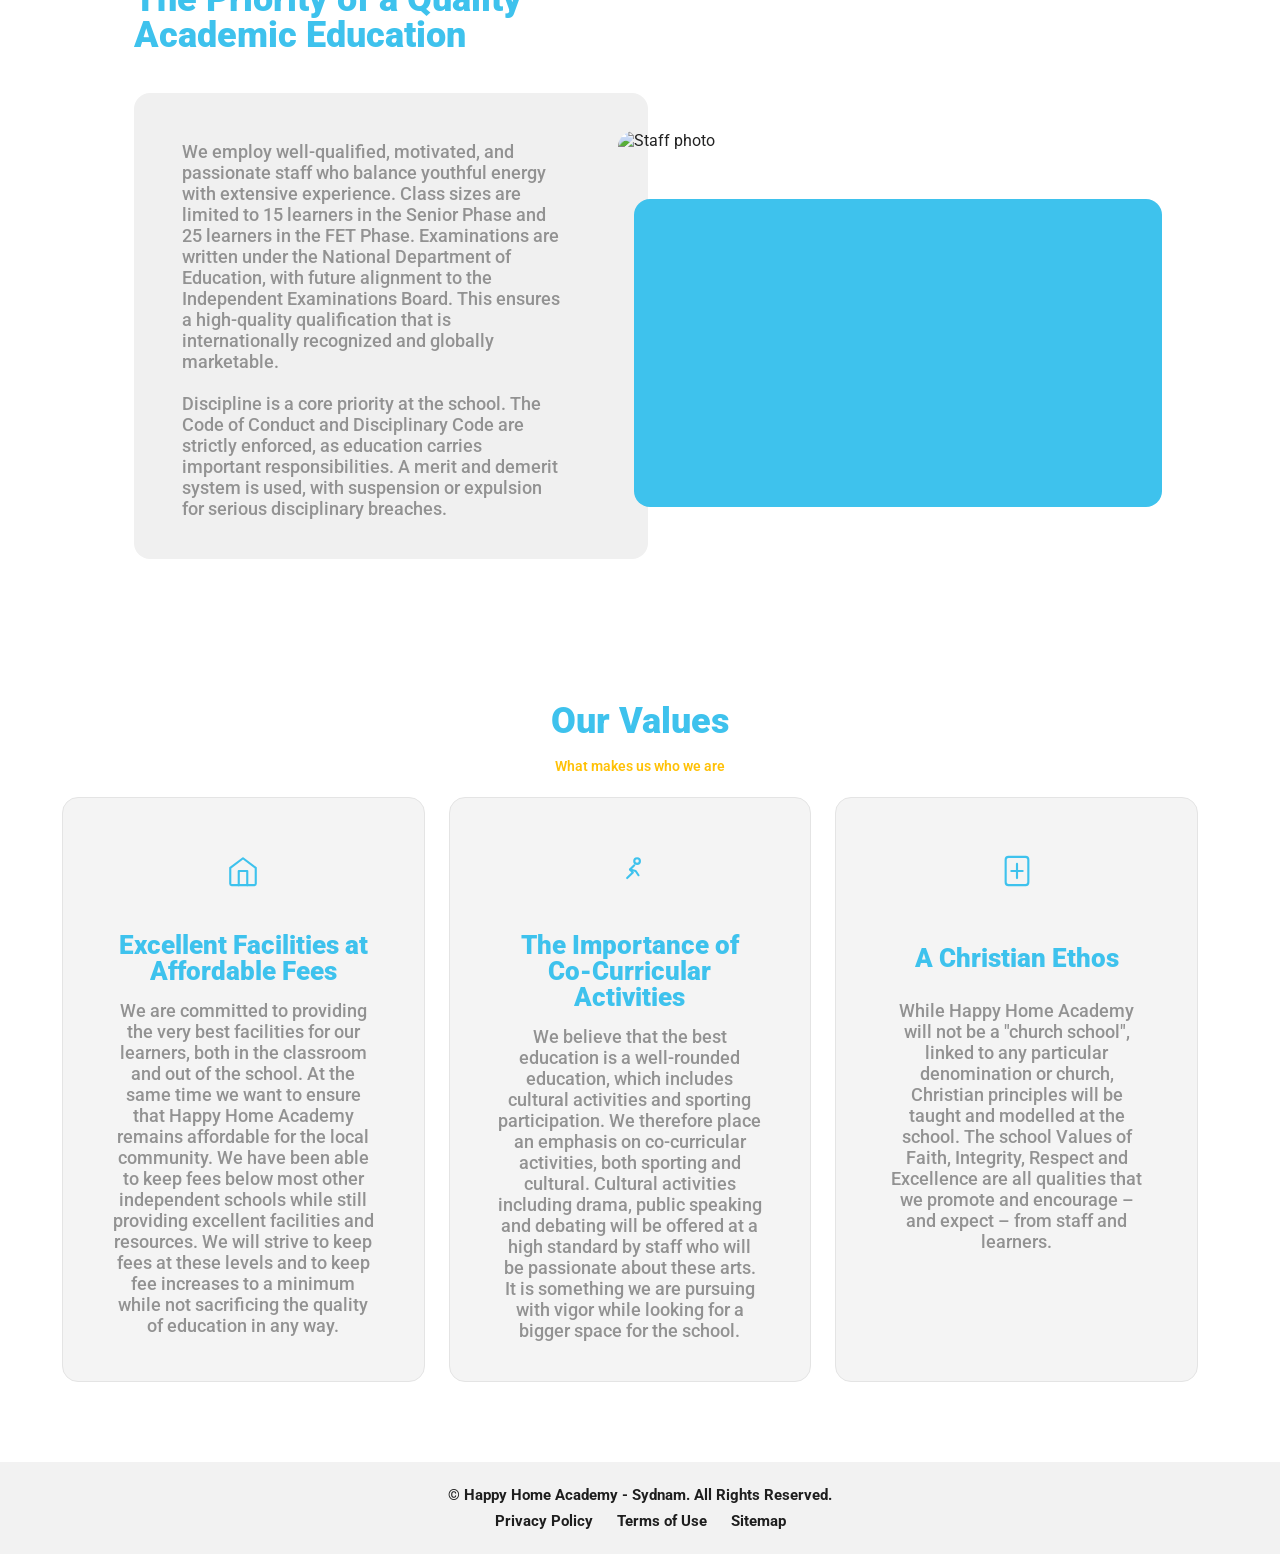
==== commit e00914dc: "Update about.html" ====
--- a/about.html
+++ b/about.html
@@ -1,4 +1,4 @@
-!DOCTYPE html>
+<!DOCTYPE html>
 <html lang="en">
 <head>
   <meta charset="UTF-8" />
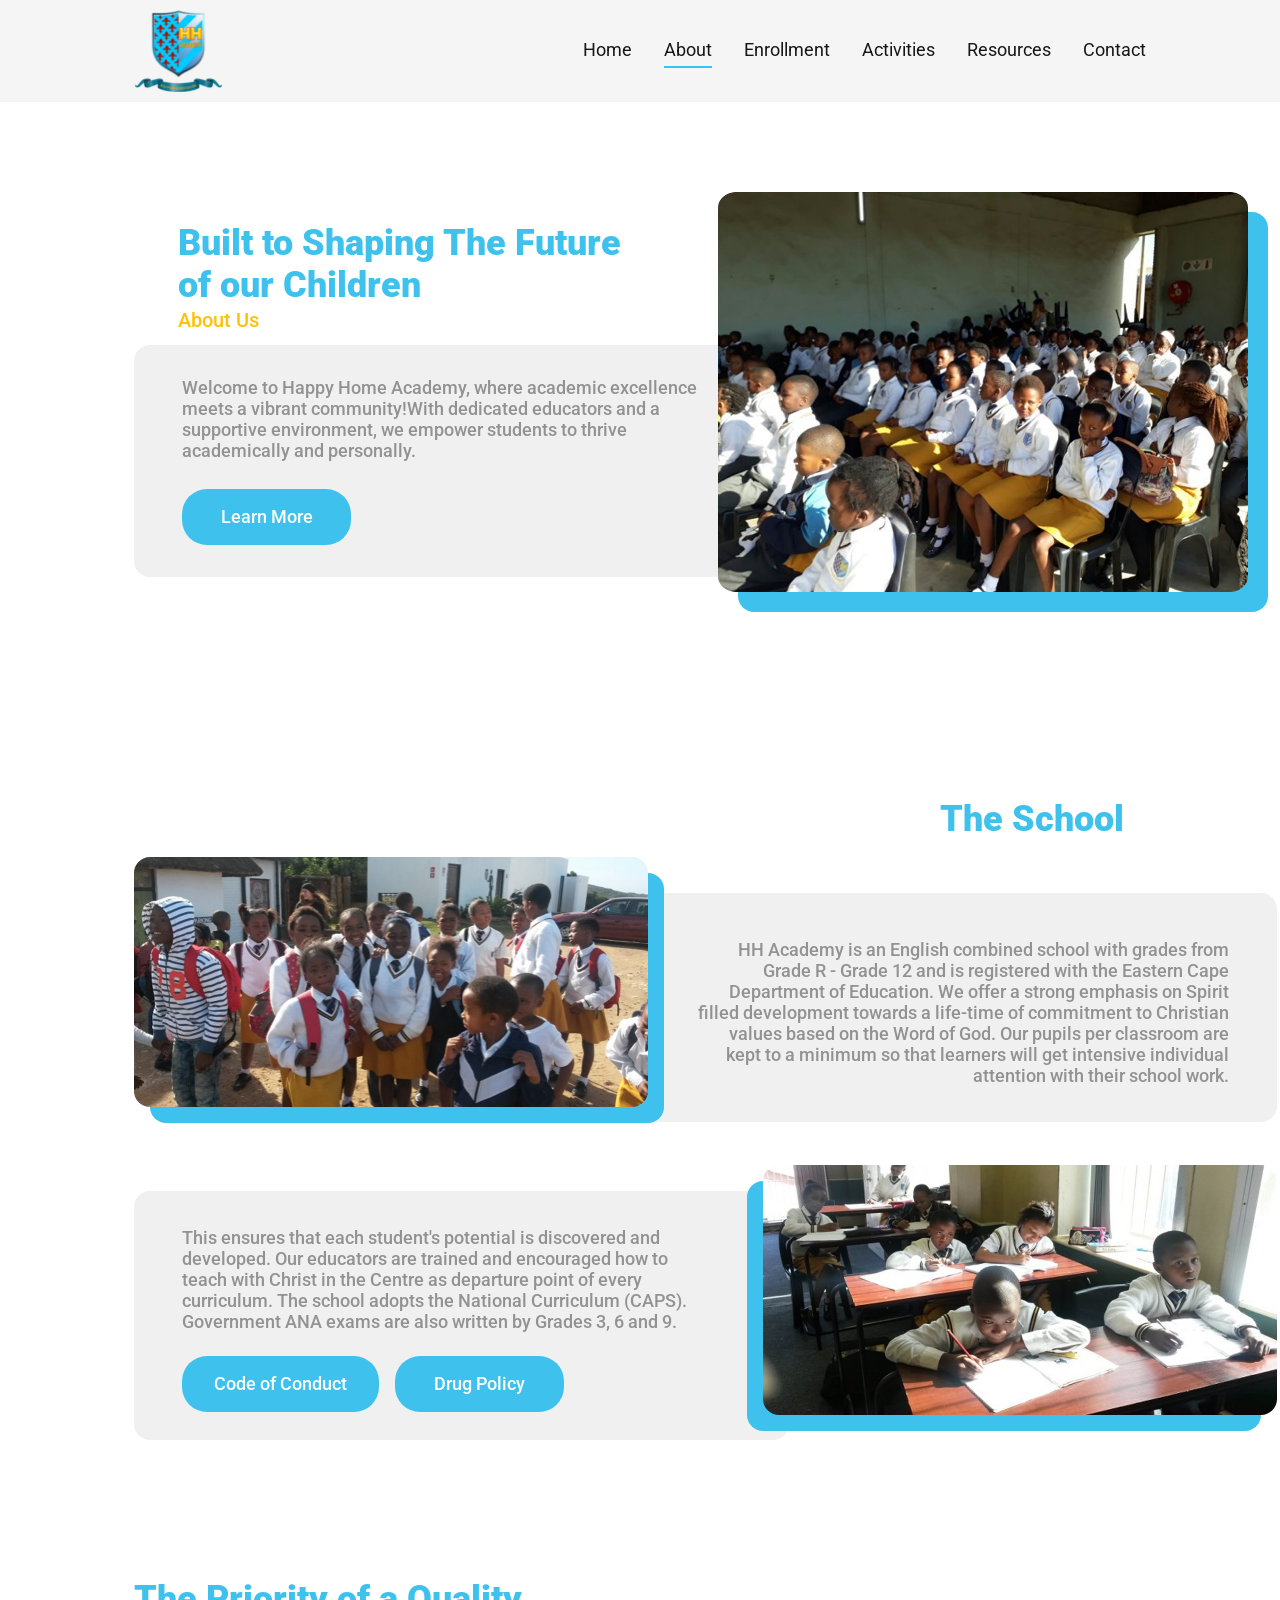
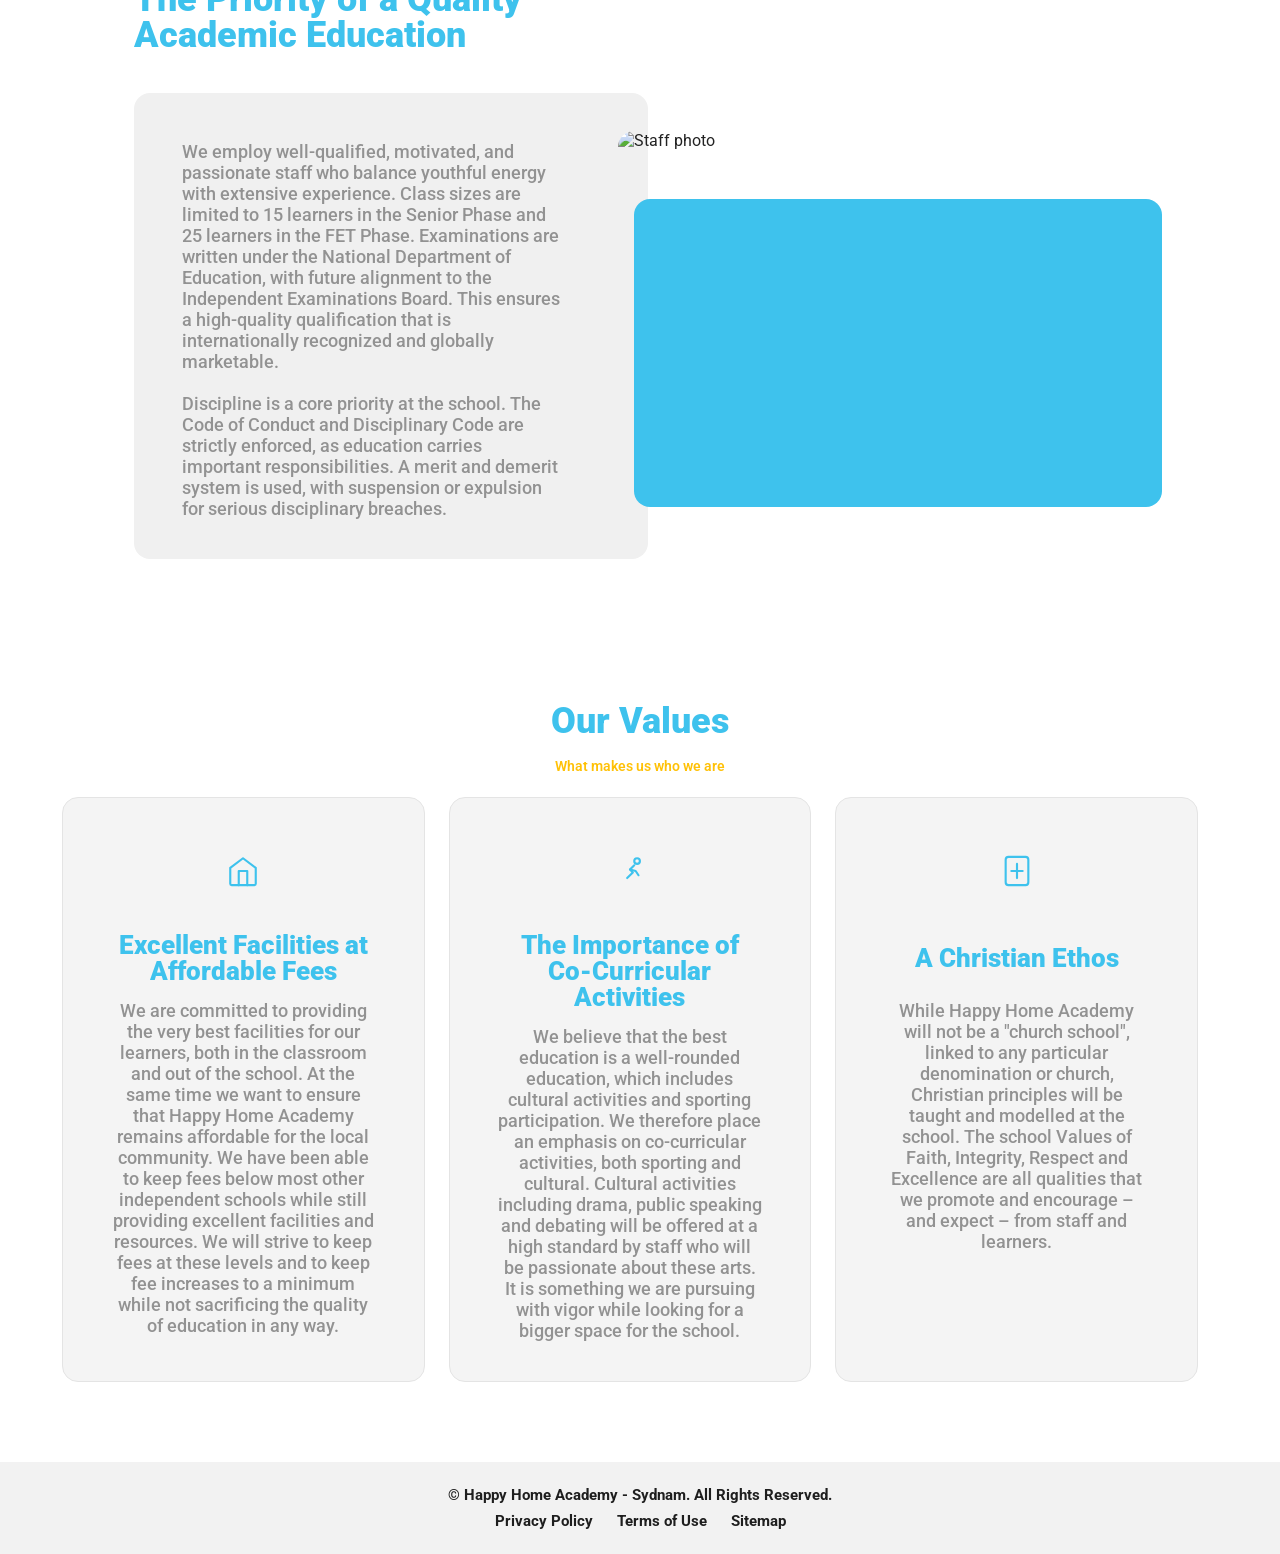
==== commit f80ccb1e: "Update about.html" ====
--- a/about.html
+++ b/about.html
@@ -4,9 +4,8 @@
   <meta charset="UTF-8" />
   <meta name="viewport" content="width=device-width, initial-scale=1.0" />
   <title>About – HH Academy</title>
+  <link href="https://fonts.googleapis.com/css2?family=Roboto:wght@400;500;700;900&display=block" rel="stylesheet">
   <style>
-@import url('https://fonts.googleapis.com/css2?family=Roboto:wght@400;500;700;900&display=swap');
-
 /* ------------------
    About Page Styles
 --------------------- */
@@ -14,13 +13,39 @@
   box-sizing: border-box;
 }
 
+@keyframes slideUpFadeIn {
+  from {
+    opacity: 0;
+    transform: translateY(60px);
+  }
+  to {
+    opacity: 1;
+    transform: translateY(0);
+  }
+}
+
+.hero,
+.school-section,
+.quality-section,
+.values-section,
+footer {
+  opacity: 0;
+  animation: slideUpFadeIn 0.8s ease-out forwards;
+}
+.hero { animation-delay: 0.1s; }
+.school-section { animation-delay: 0.2s; }
+.quality-section { animation-delay: 0.3s; }
+.values-section { animation-delay: 0.4s; }
+footer { animation-delay: 0.5s; }
+
 html {
   scroll-behavior: smooth;
+  scroll-padding-top: 102px;
 }
 
 body {
   margin: 0;
-  font-family: 'Roboto', system-ui, -apple-system, BlinkMacSystemFont, sans-serif;
+  font-family: 'Roboto', sans-serif;
   font-weight: 400;
   color: #222;
   background: #fff;
@@ -112,7 +137,6 @@
 }
 .dropdown a {
   display: block;
-  padding: 11px 12px;
   border-radius: 10px;
   font-size: 14px;
   line-height: 18px;
@@ -120,6 +144,7 @@
   white-space: nowrap;
 }
 .dropdown a::after { display: none; }
+.dropdown a { padding: 11px 12px; font-family: 'Roboto', sans-serif; } /* Changed font to Roboto */
 .dropdown::before {
   content: '';
   position: absolute;
@@ -205,7 +230,7 @@
   background: var(--cyan);
   color: #fff;
   border-radius: 25px;
-  font-family: 'Roboto', system-ui, -apple-system, BlinkMacSystemFont, sans-serif;
+  font-family: 'Roboto', sans-serif;
   font-size: 18px;
   font-weight: 500;
   line-height: 1;
@@ -259,7 +284,7 @@
 }
 
 .hero-text h1 {
-  font-family: 'Roboto', system-ui, -apple-system, BlinkMacSystemFont, sans-serif;
+  font-family: 'Roboto', sans-serif;
   font-size: 36px;
   font-style: normal;
   font-weight: 900;
@@ -288,7 +313,7 @@
   border-radius: 16px;
   width: 690px;
   min-height: 210px;
-  padding: 28px 210px 24px 48px;
+  padding: 32px 120px 32px 48px;
   margin-right: -176px;
   position: relative;
   z-index: 3;
@@ -337,7 +362,7 @@
 }
  
 .section-title {
-  font-family: 'Roboto', system-ui, -apple-system, BlinkMacSystemFont, sans-serif;
+  font-family: 'Roboto', sans-serif;
   font-size: 36px;
   font-style: normal;
   font-weight: 900;
@@ -828,7 +853,7 @@
   }
 
   .hero-card p {
-    max-width: 34ch;
+    max-width: 100%;
     margin-left: auto;
     margin-right: auto;
     font-size: 15px;
@@ -1162,8 +1187,8 @@
       <h1>Built to Shaping The Future<br>of our Children</h1>
       <p class="hero-subtitle">About Us</p>
       <div class="hero-card">
-        <p>Welcome to Happy Home Academy, where academic excellence&nbsp;meets a vibrant community! With dedicated educators and a supportive environment, we empower students to thrive academically and personally.</p>
-        <a href="#school" class="btn">Let's Learn</a> 
+        <p>Welcome to Happy Home Academy, where academic excellence meets a vibrant community!With dedicated educators and a <br>supportive environment, we empower students to thrive academically and personally.</p>
+        <a href="#school" class="btn">Learn More</a> 
       </div>
     </div>
     <div class="hero-image-wrap">
@@ -1192,8 +1217,8 @@
       <div class="school-card left-card">
         <p>This ensures that each student's potential is discovered and developed. Our educators are trained and encouraged how to teach with Christ in the Centre as departure point of every curriculum. The school adopts the National Curriculum (CAPS). Government ANA exams are also written by Grades 3, 6 and 9.</p>
         <div class="btn-group">
-          <a href="https://www.hhacademy.co.za/HH%20Academy%20Code%20of%20Conduct.pdf" class="btn">Code of Conduct</a>
-          <a href="drug-policy.html" class="btn">Drug Policy</a>
+          <a href="code_of_conduct.html" class="btn">Code of Conduct</a>
+          <a href="drug_policy.html" class="btn">Drug Policy</a>
         </div>
       </div>
       <div class="school-img-wrap right">
@@ -1205,7 +1230,7 @@
   </section>
 
   <!--- The Priority of a Quality Academic Education --->
-  <section class="quality-section">
+  <section class="quality-section" id="quality">
     <h2 class="section-title left">The Priority of a Quality<br>Academic Education</h2>
 
     <div class="quality-row">
@@ -1223,7 +1248,7 @@
   </section>
 
   <!--- OUR VALUES --->
-  <section class="values-section">
+  <section class="values-section" id="values">
     <div class="values-header">
       <h2 class="section-title center">Our Values</h2>
       <p class="values-sub">What makes us who we are</p>
@@ -1310,3 +1335,4 @@
 </body>
 </html>
 
+
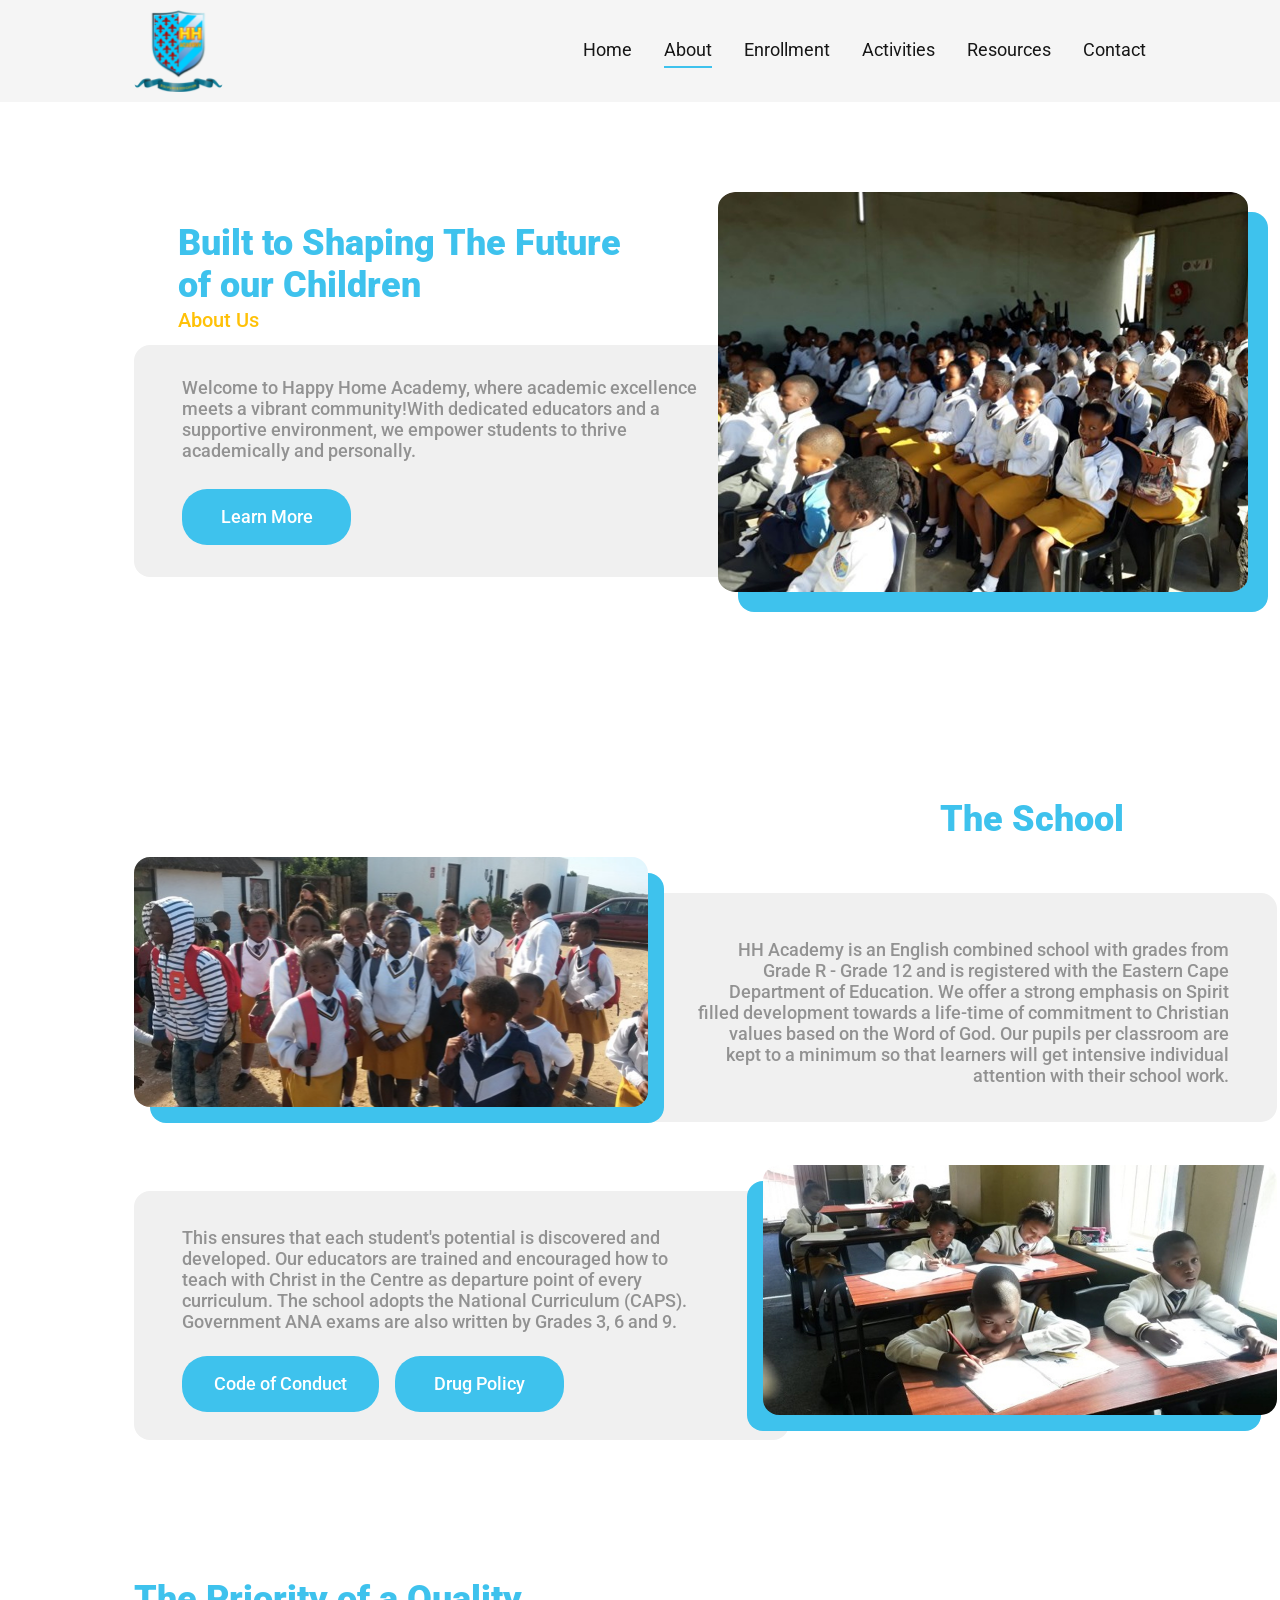
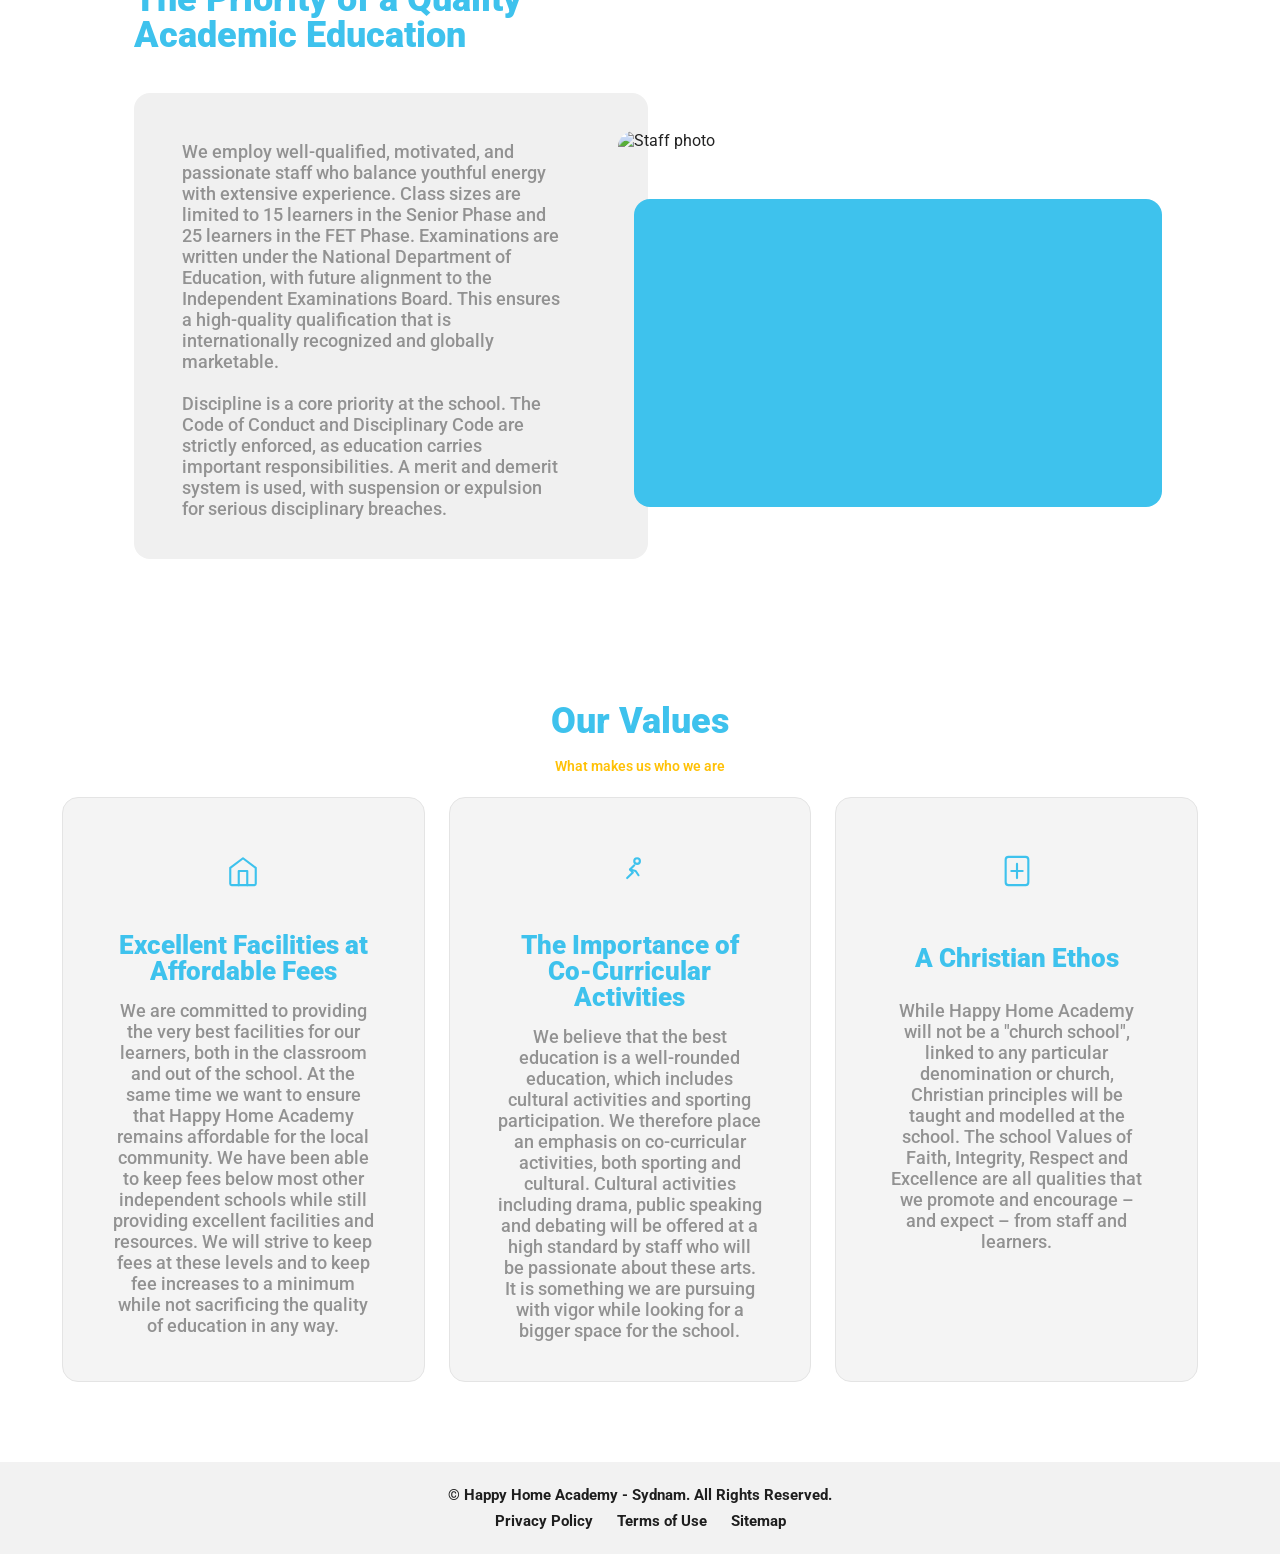
==== commit 4ff5b5e6: "Updated AOS" ====
--- a/about.html
+++ b/about.html
@@ -13,30 +13,16 @@
   box-sizing: border-box;
 }
 
-@keyframes slideUpFadeIn {
-  from {
-    opacity: 0;
-    transform: translateY(60px);
-  }
-  to {
-    opacity: 1;
-    transform: translateY(0);
-  }
-}
-
-.hero,
-.school-section,
-.quality-section,
-.values-section,
-footer {
+.fade-up {
   opacity: 0;
-  animation: slideUpFadeIn 0.8s ease-out forwards;
-}
-.hero { animation-delay: 0.1s; }
-.school-section { animation-delay: 0.2s; }
-.quality-section { animation-delay: 0.3s; }
-.values-section { animation-delay: 0.4s; }
-footer { animation-delay: 0.5s; }
+  transform: translateY(40px);
+  transition: opacity 0.7s ease, transform 0.7s ease;
+}
+
+.visible {
+  opacity: 1;
+  transform: translateY(0);
+}
 
 html {
   scroll-behavior: smooth;
@@ -1173,8 +1159,8 @@
     <button class="mobile-menu-close" id="mobileMenuClose" aria-label="Close navigation">&times;</button>
     <a href="index.html">Home</a>
     <a href="about.html" class="active">About</a>
-    <a href="https://www.hhacademy.co.za/HH%20Academy%20Code%20of%20Conduct.pdf">Code of Conduct</a>
-    <a href="drug-policy.html">Drug Policy</a>
+    <a href="code_of_conduct.html">Code of Conduct</a>
+    <a href="drug_policy.html">Drug Policy</a>
     <a href="enrollment.html">Enrollment</a>
     <a href="activities.html">Activities</a>
     <a href="resources.html">Resources</a>
@@ -1182,7 +1168,7 @@
   </div>
 
   <!--- HERO SECTION --->
-  <section class="hero">
+  <section class="hero fade-up">
     <div class="hero-text">
       <h1>Built to Shaping The Future<br>of our Children</h1>
       <p class="hero-subtitle">About Us</p>
@@ -1199,10 +1185,10 @@
   </section>
 
   <!--- THE SCHOOL --->
-  <section class="school-section" id="school">
+  <section class="school-section fade-up" id="school">
     <h2 class="section-title right">The School</h2>
 
-    <div class="school-row top">
+    <div class="school-row top fade-up">
       <div class="school-img-wrap left">
         <div class="img-frame">
           <img src="Images/image 4.png" alt="Students outside" loading="lazy" />
@@ -1213,7 +1199,7 @@
       </div>
     </div>
 
-    <div class="school-row bottom">
+    <div class="school-row bottom fade-up">
       <div class="school-card left-card">
         <p>This ensures that each student's potential is discovered and developed. Our educators are trained and encouraged how to teach with Christ in the Centre as departure point of every curriculum. The school adopts the National Curriculum (CAPS). Government ANA exams are also written by Grades 3, 6 and 9.</p>
         <div class="btn-group">
@@ -1230,10 +1216,10 @@
   </section>
 
   <!--- The Priority of a Quality Academic Education --->
-  <section class="quality-section" id="quality">
+  <section class="quality-section fade-up" id="quality">
     <h2 class="section-title left">The Priority of a Quality<br>Academic Education</h2>
 
-    <div class="quality-row">
+    <div class="quality-row fade-up">
       <div class="quality-card">
         <p>We employ well-qualified, motivated, and passionate staff who balance youthful energy with extensive experience. Class sizes are limited to 15 learners in the Senior Phase and 25 learners in the FET Phase. Examinations are written under the National Department of Education, with future alignment to the Independent Examinations Board. This ensures a high-quality qualification that is internationally recognized and globally marketable.</p>
         <br />
@@ -1248,7 +1234,7 @@
   </section>
 
   <!--- OUR VALUES --->
-  <section class="values-section" id="values">
+  <section class="values-section fade-up" id="values">
     <div class="values-header">
       <h2 class="section-title center">Our Values</h2>
       <p class="values-sub">What makes us who we are</p>
@@ -1296,7 +1282,7 @@
   </section>
 
   <!-- FOOTER -->
-  <footer>
+  <footer class="fade-up">
     <span class="copyright">© Happy Home Academy - Sydnam. All Rights Reserved.</span>
     <div class="footer-links">
       <a href="#">Privacy Policy</a>
@@ -1306,6 +1292,19 @@
   </footer>
 
   <script>
+    const fadeUpElements = document.querySelectorAll('.fade-up');
+
+    const observer = new IntersectionObserver((entries, currentObserver) => {
+      entries.forEach(entry => {
+        if (entry.isIntersecting) {
+          entry.target.classList.add('visible');
+          currentObserver.unobserve(entry.target);
+        }
+      });
+    }, { threshold: 0.08 });
+
+    fadeUpElements.forEach(element => observer.observe(element));
+
     // Hamburger / mobile menu
     const hamburger = document.getElementById('hamburger');
     const mobileMenu = document.getElementById('mobileMenu');
@@ -1334,5 +1333,3 @@
   </script>
 </body>
 </html>
-
-
